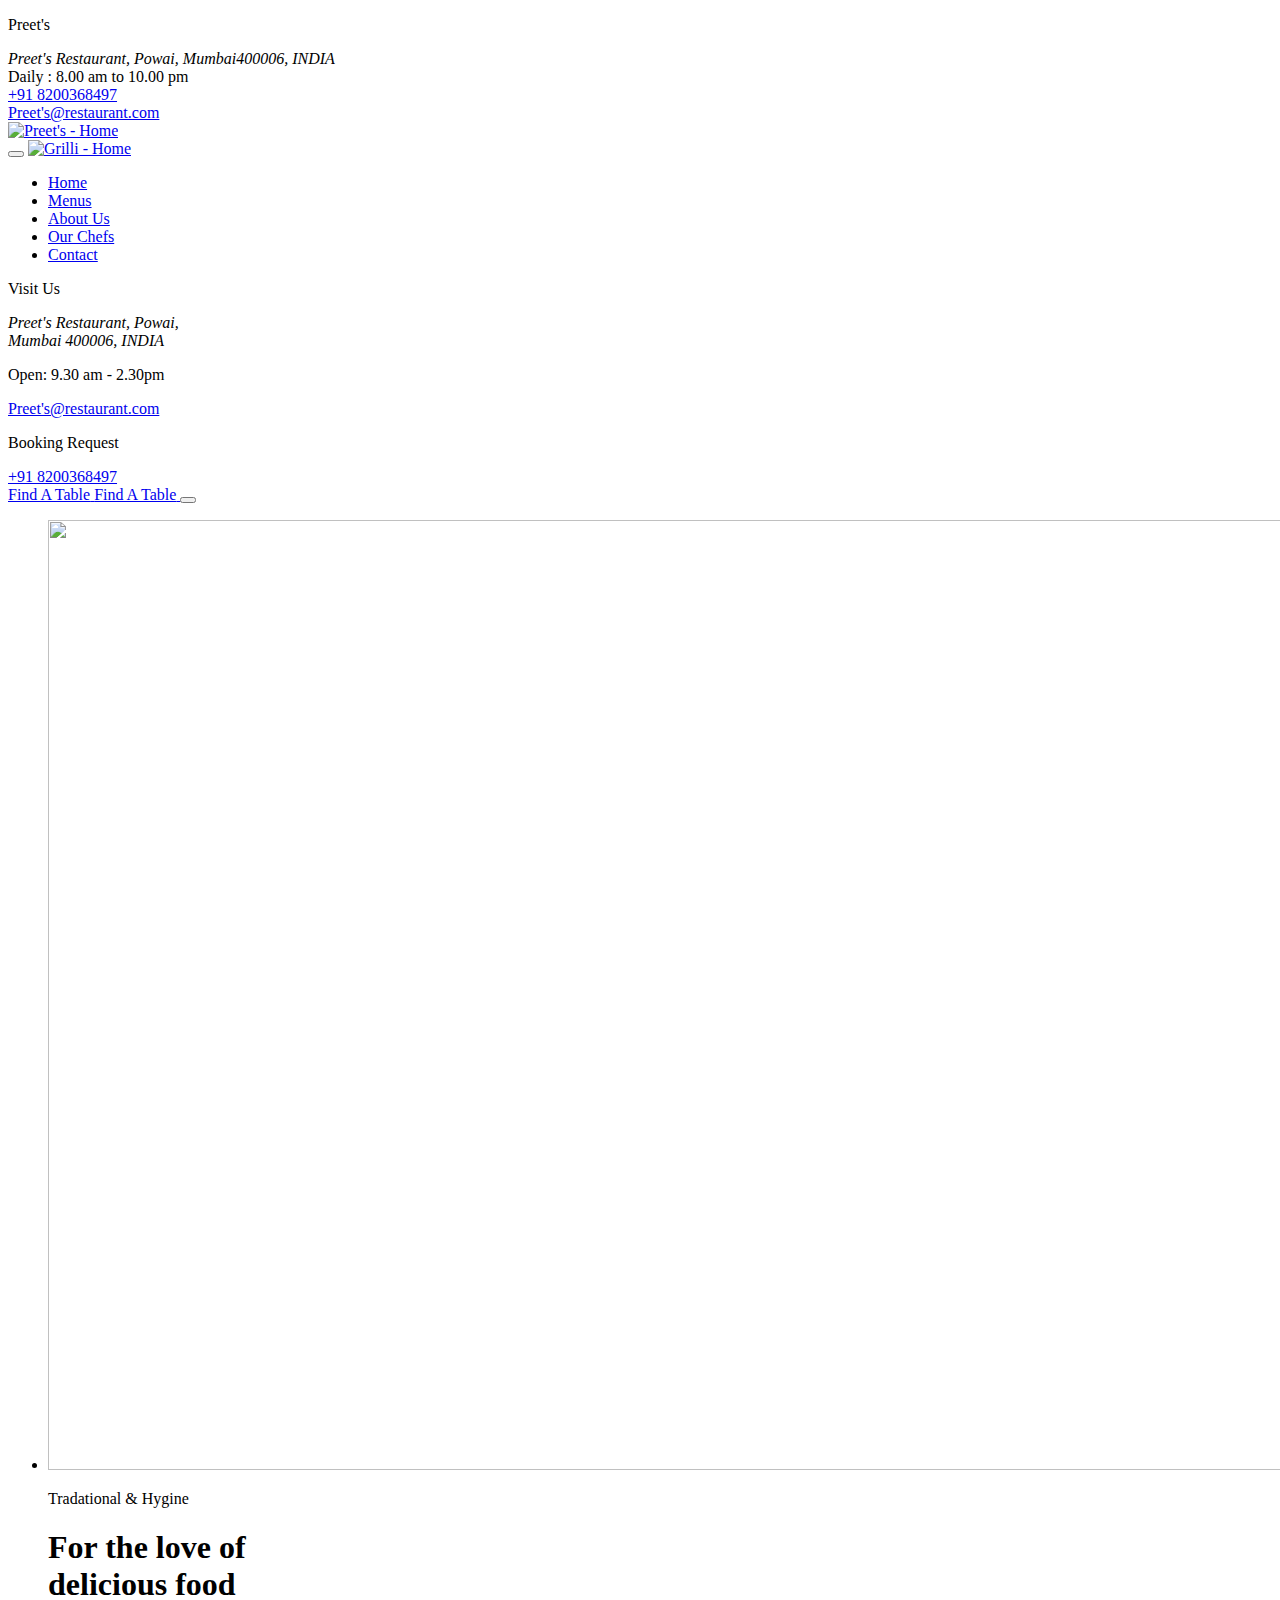
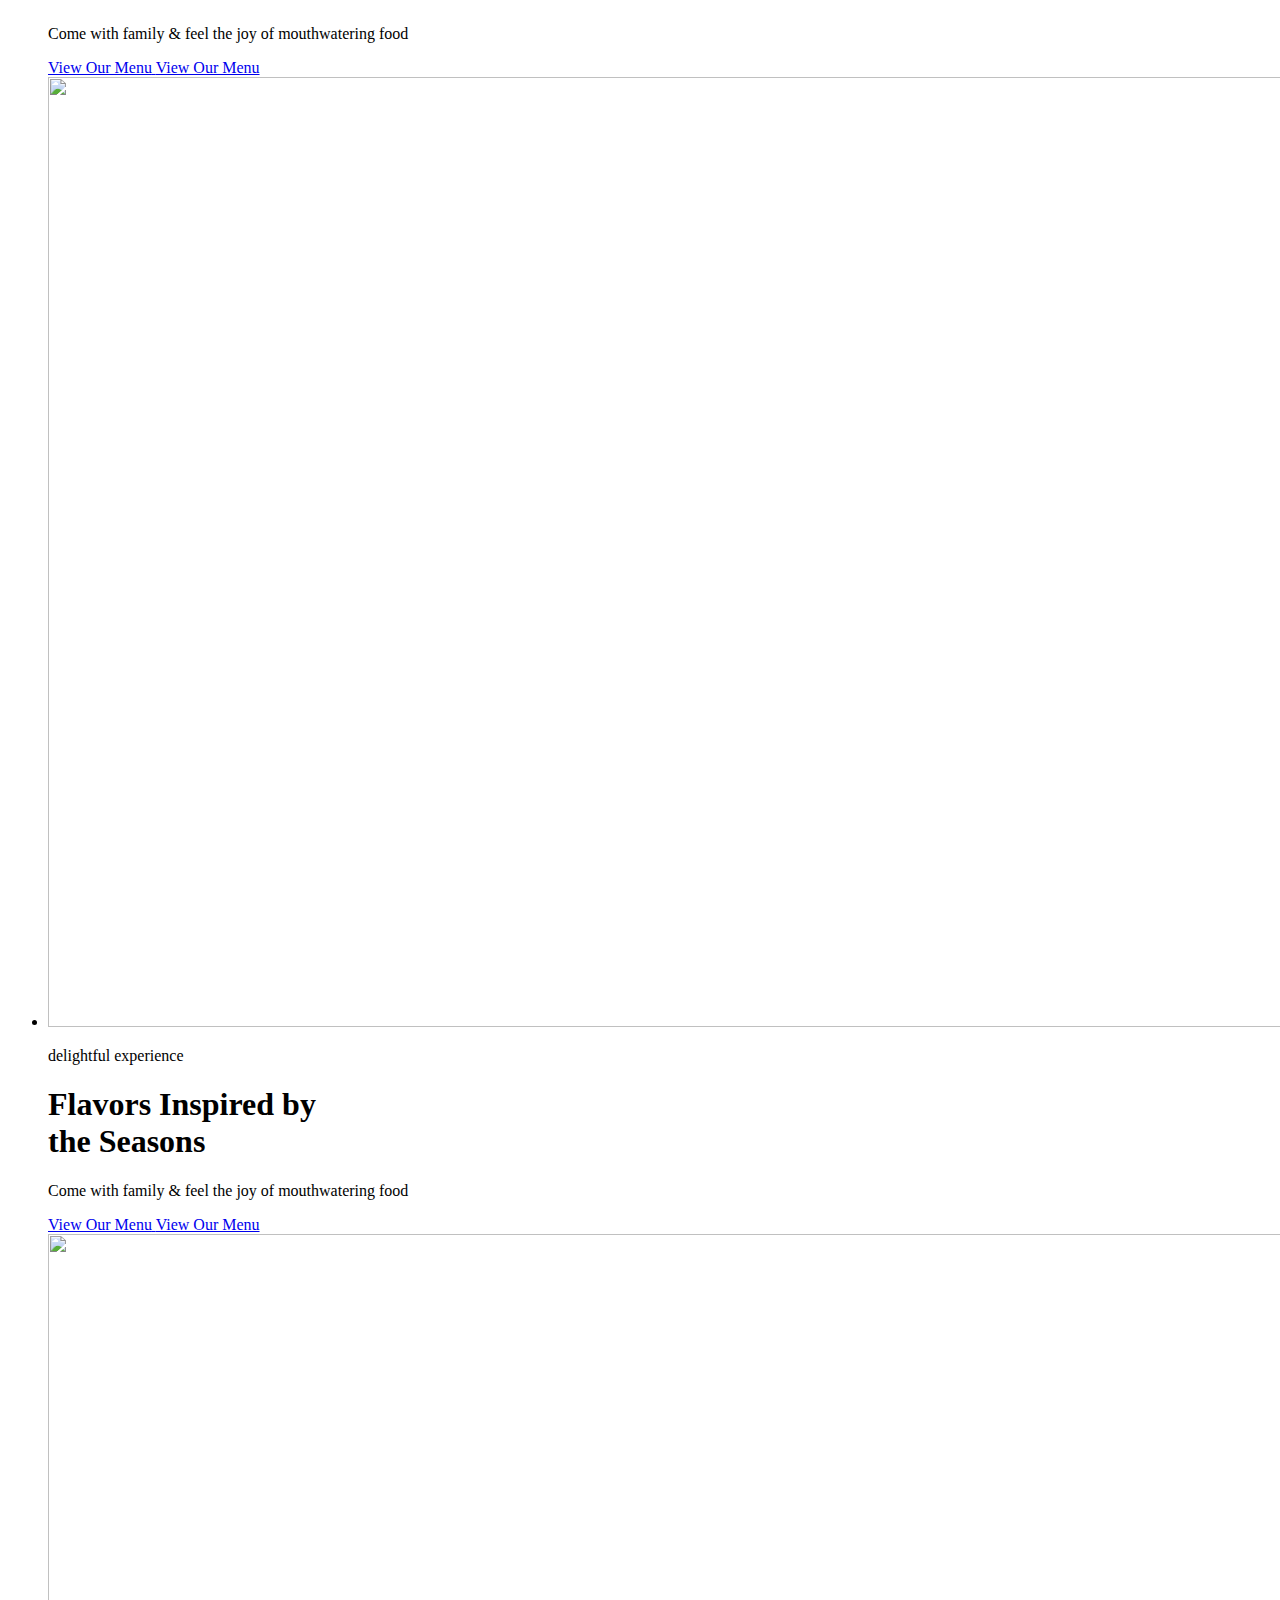
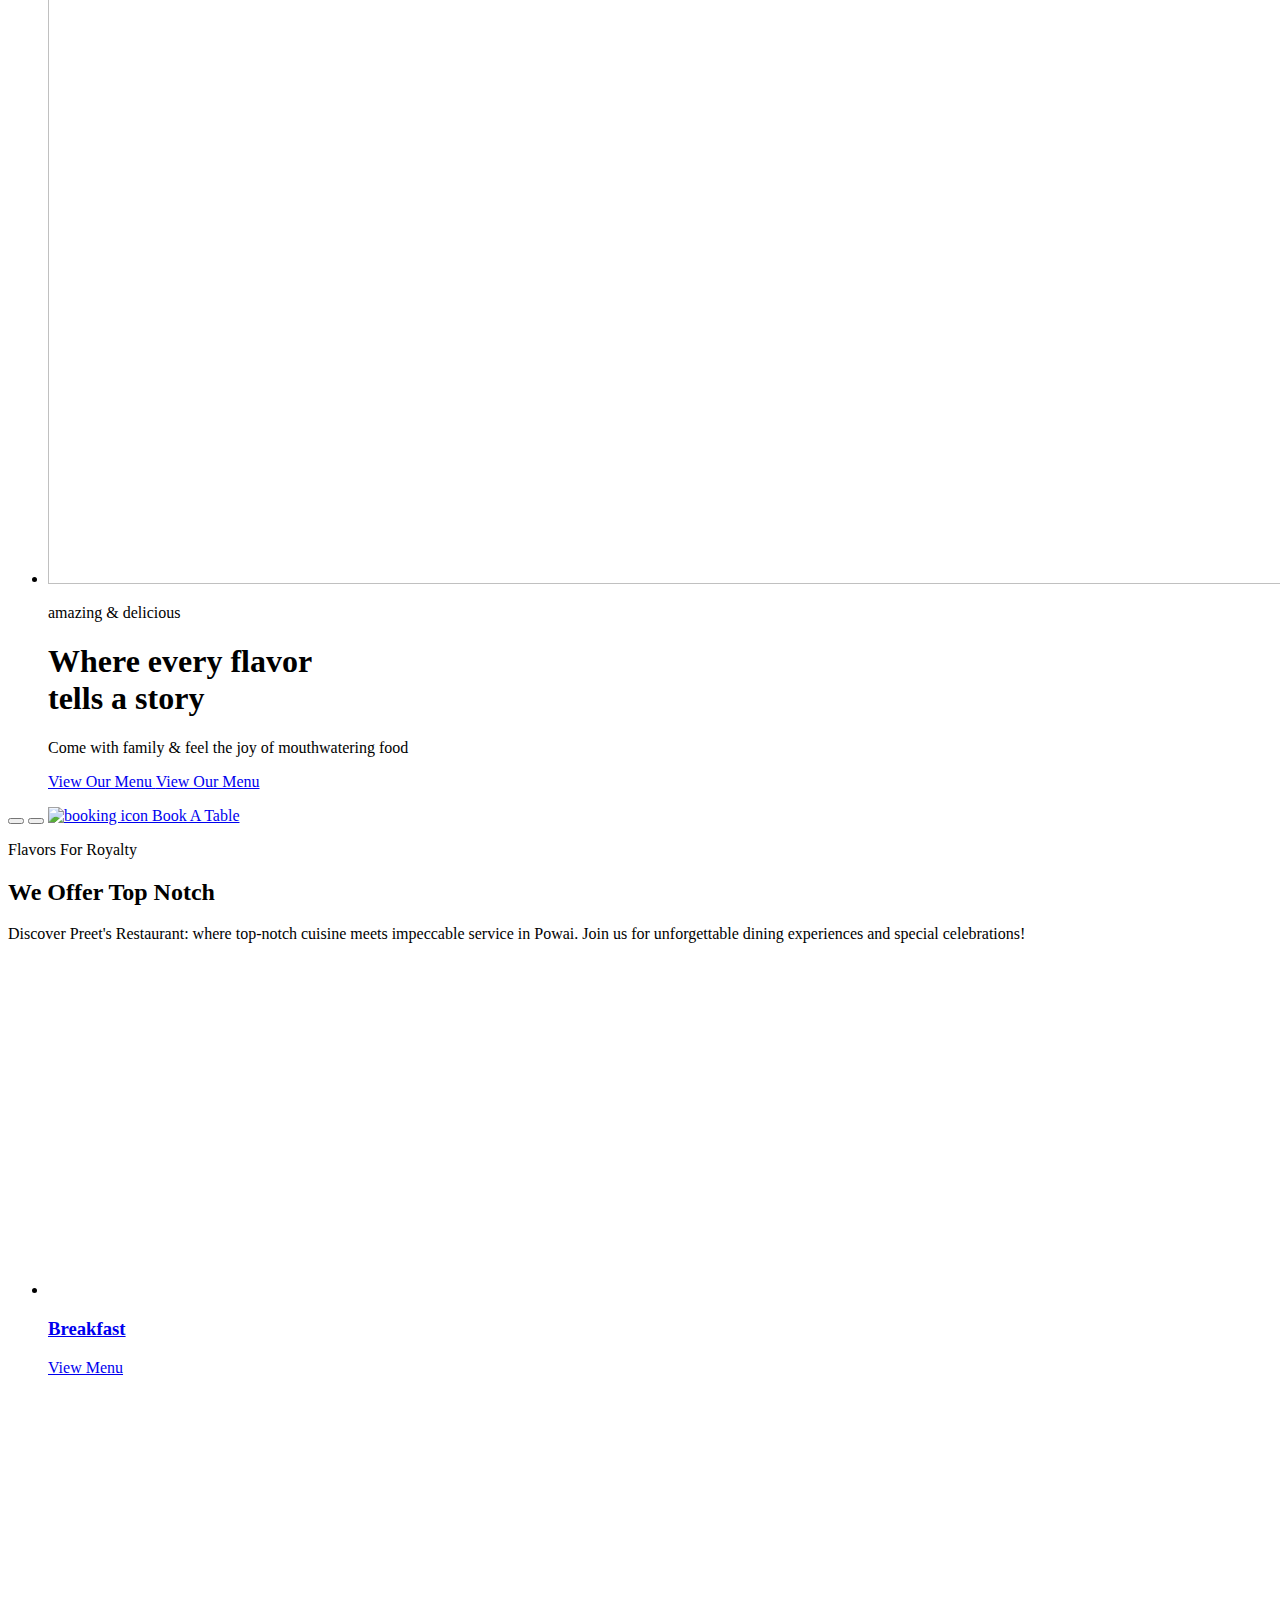
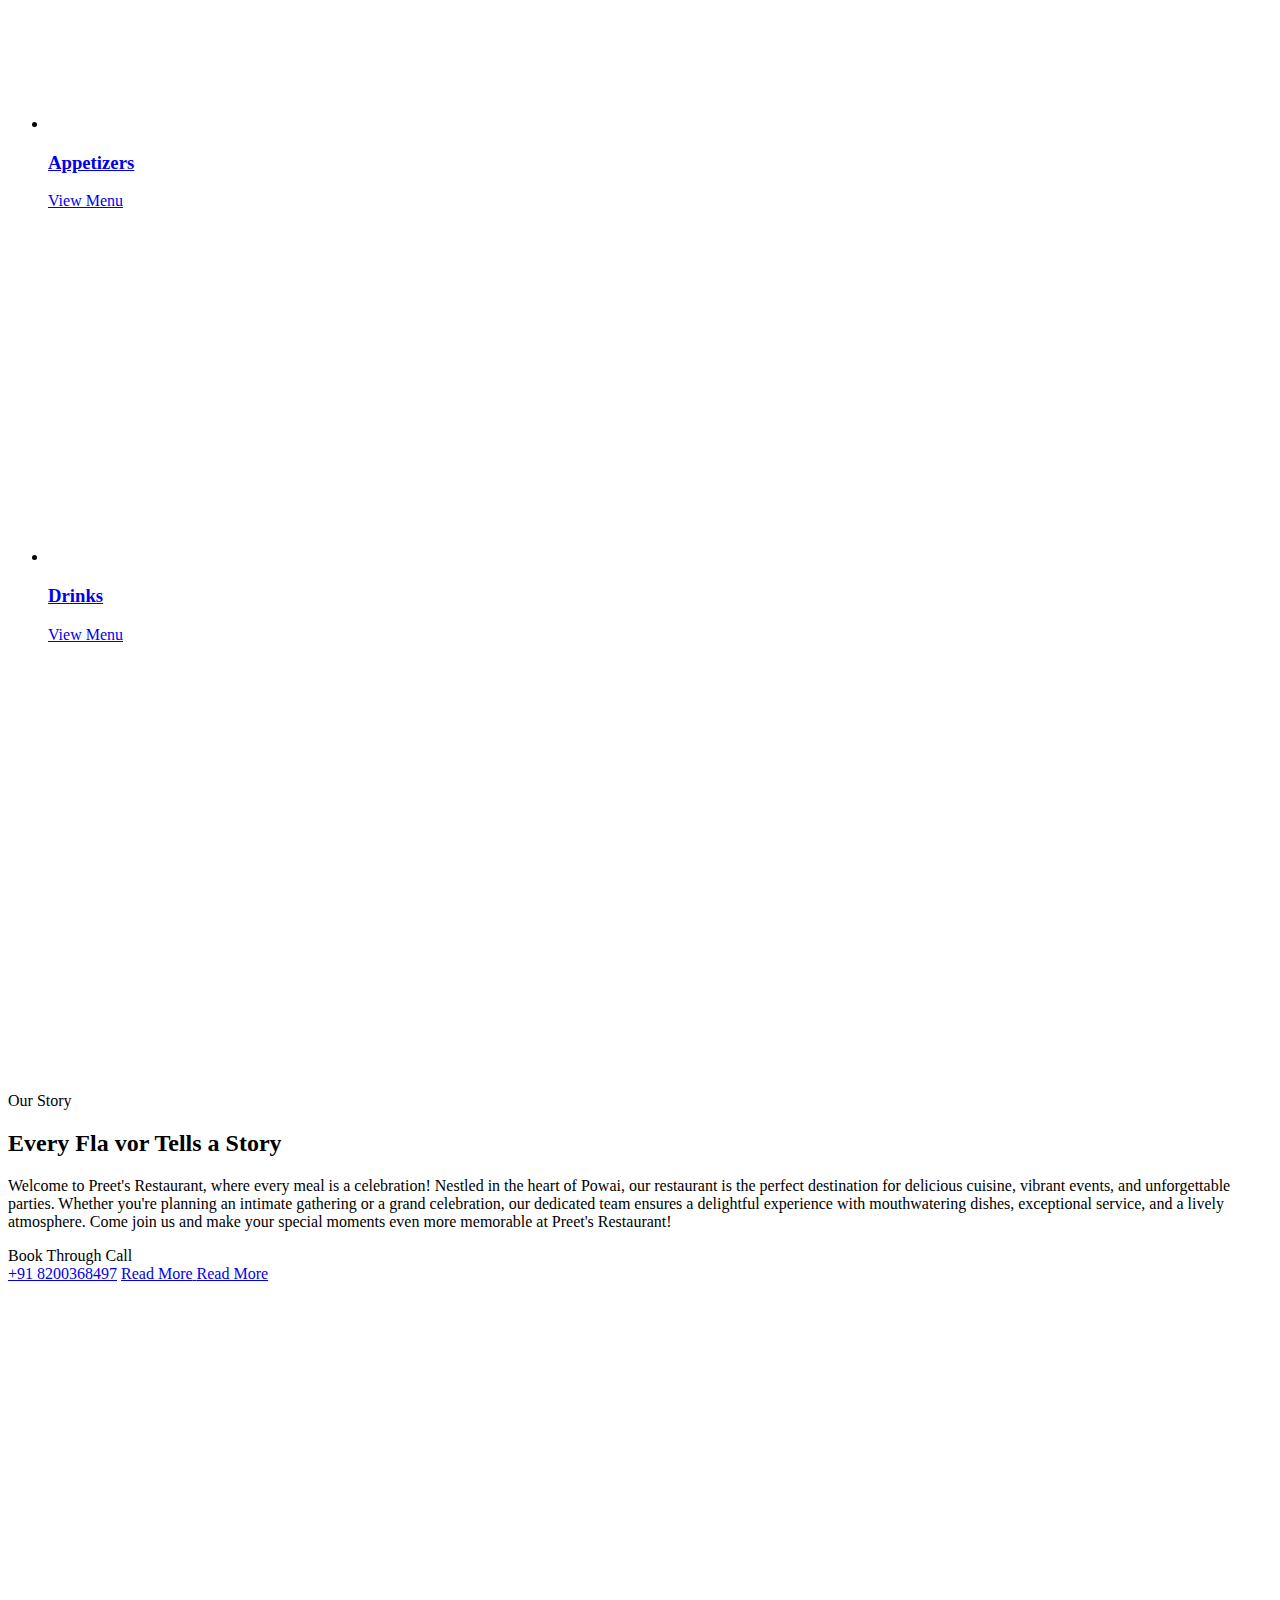
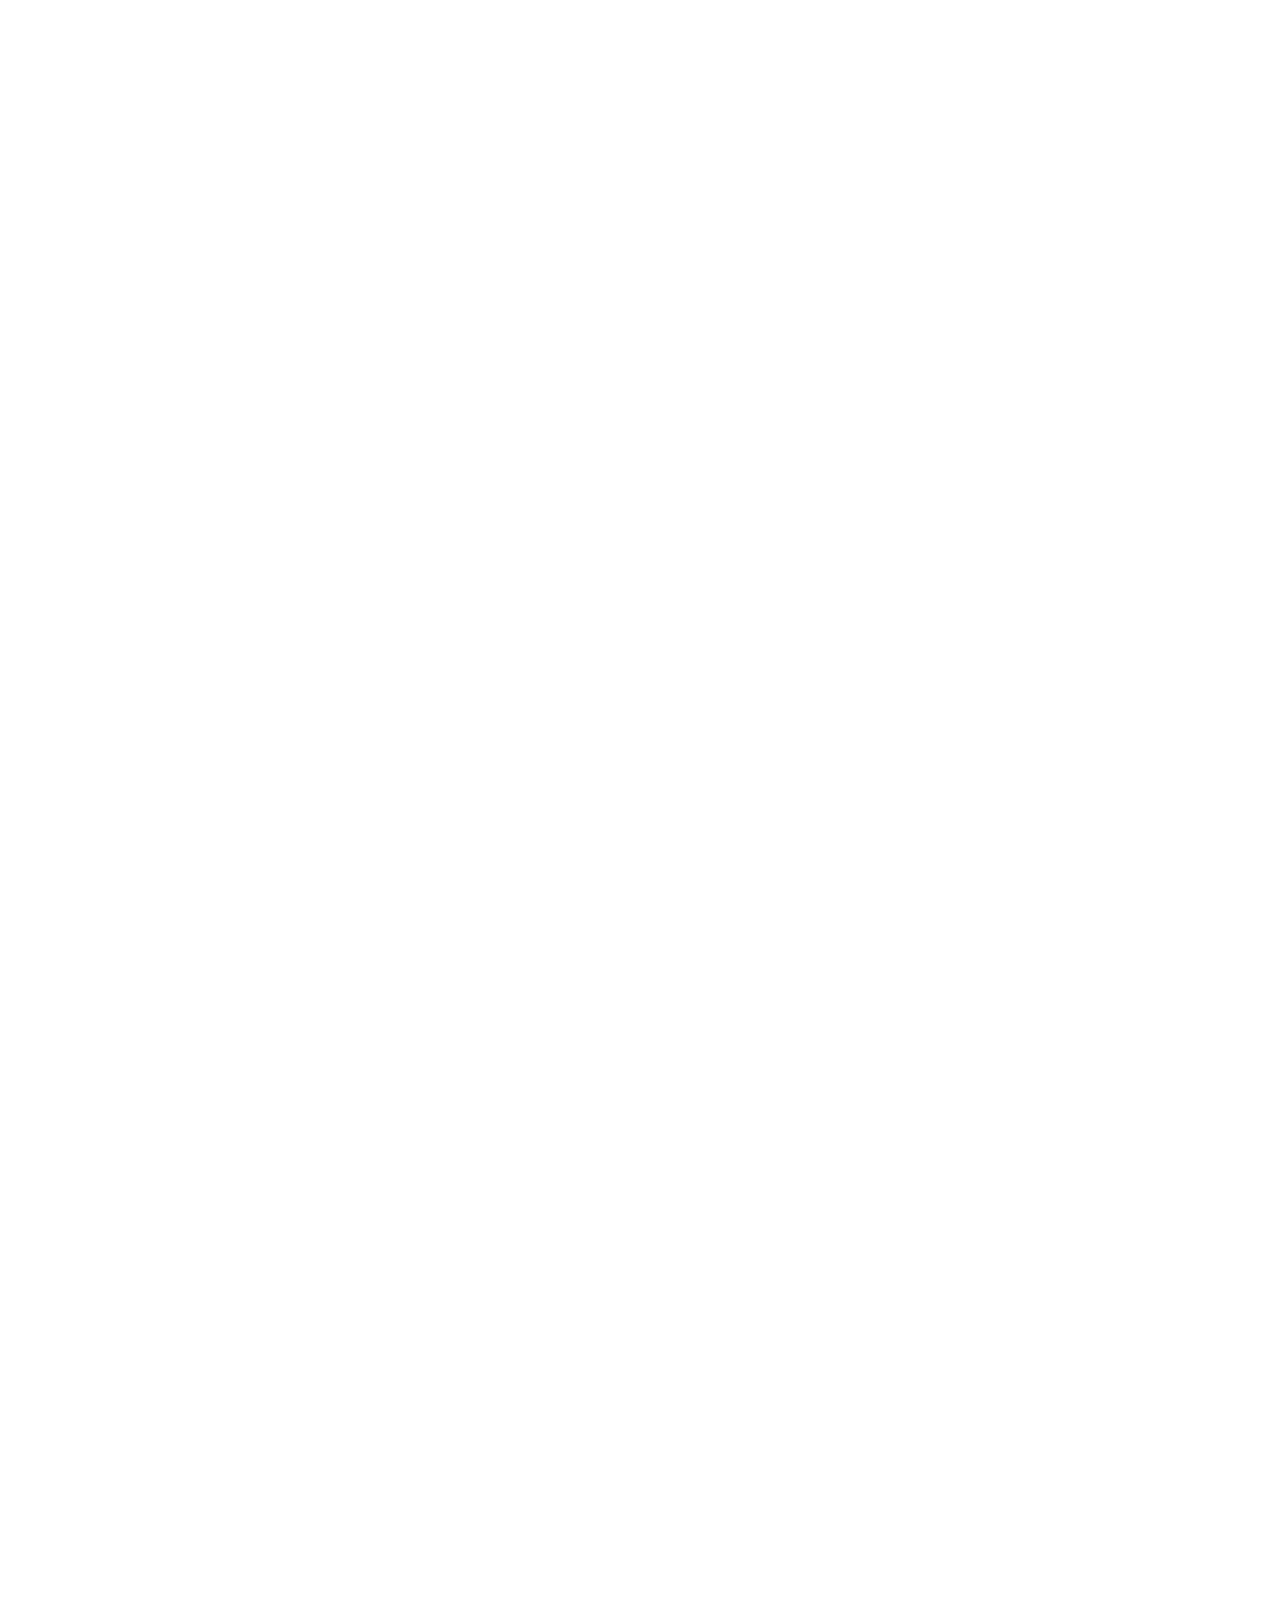
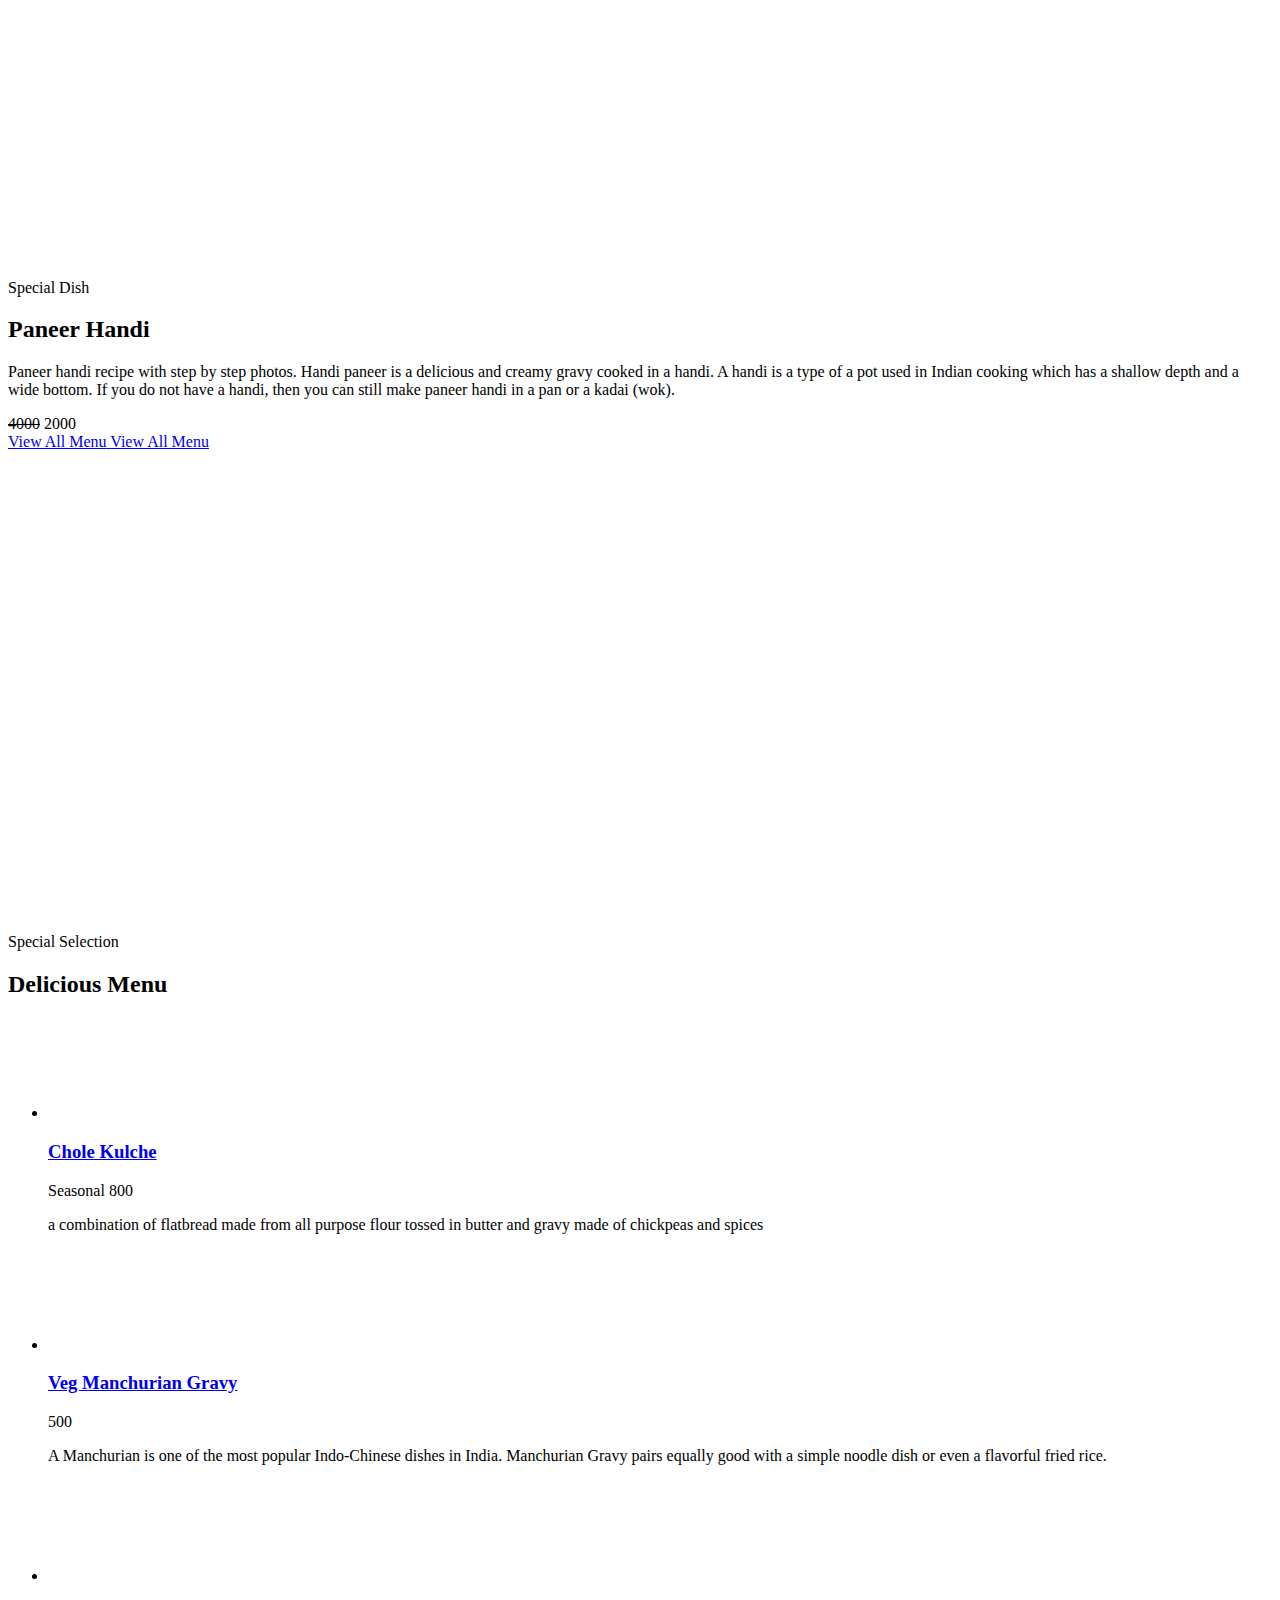
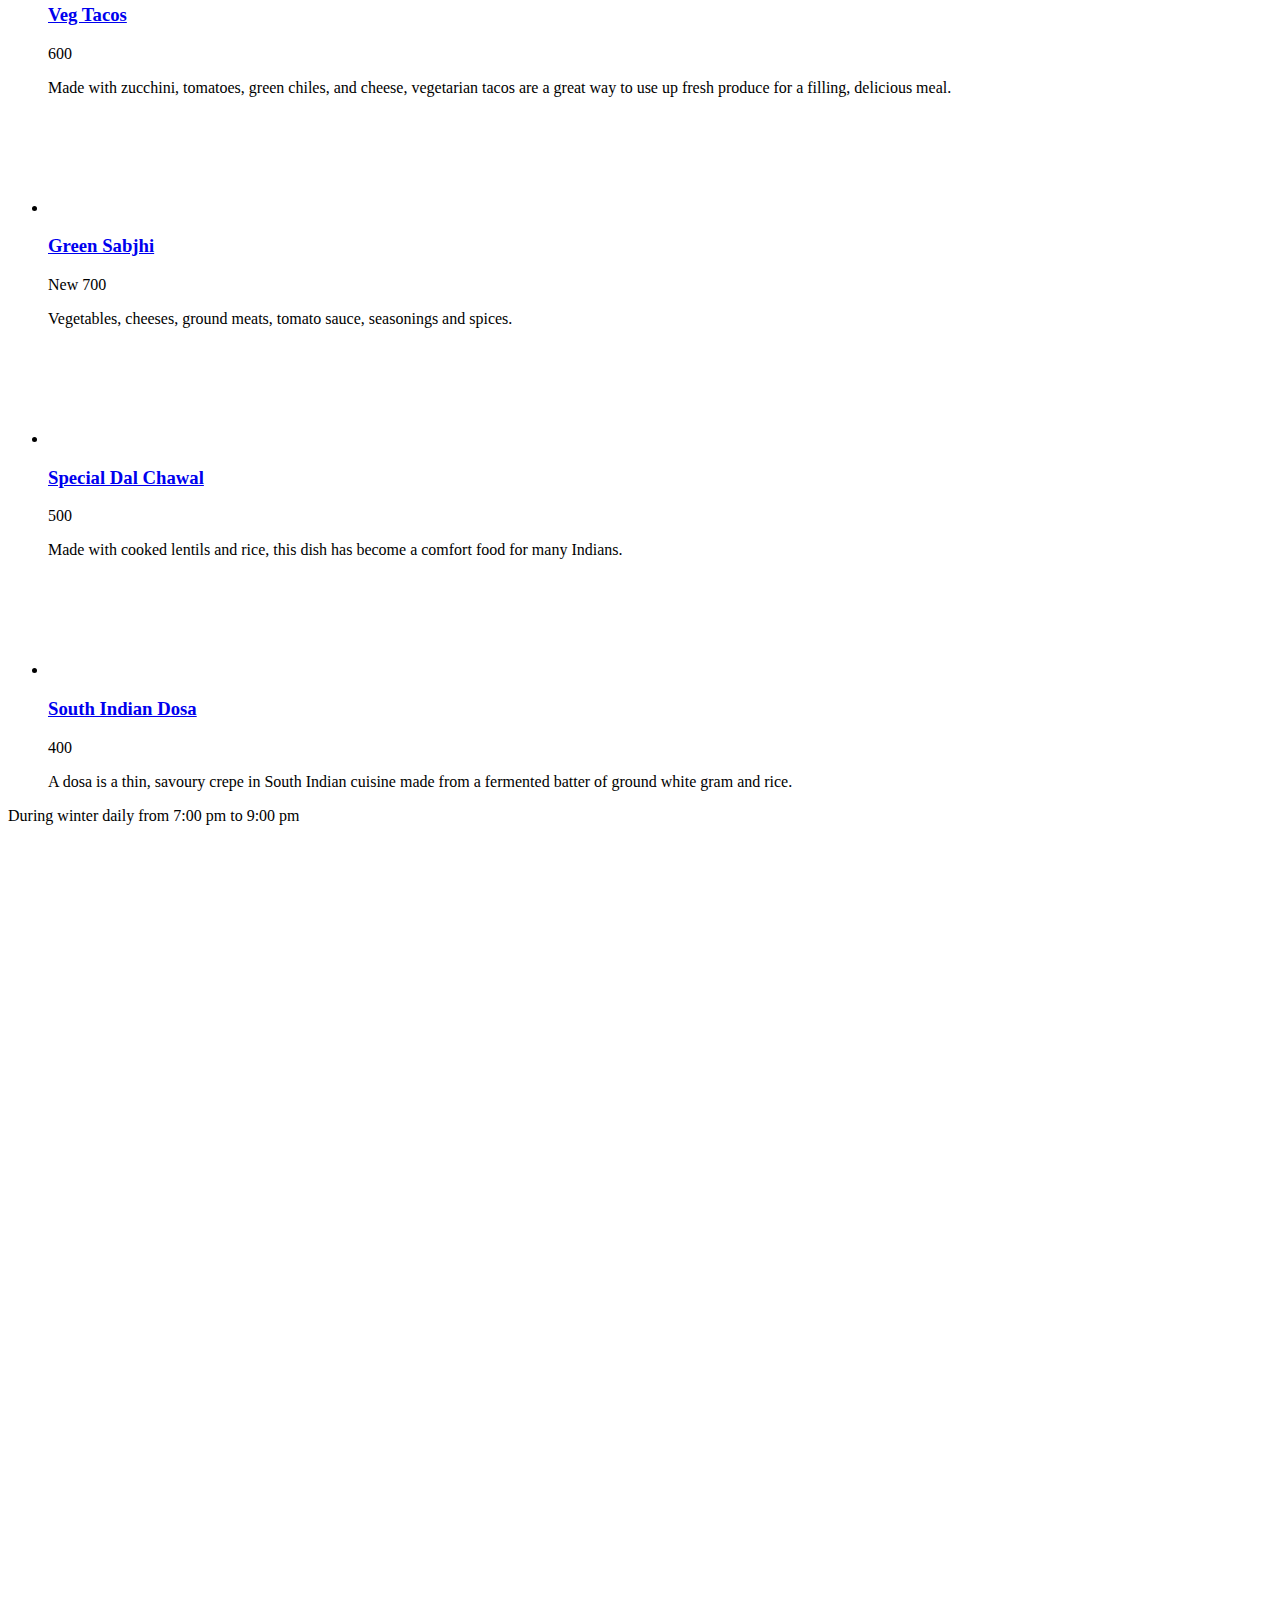
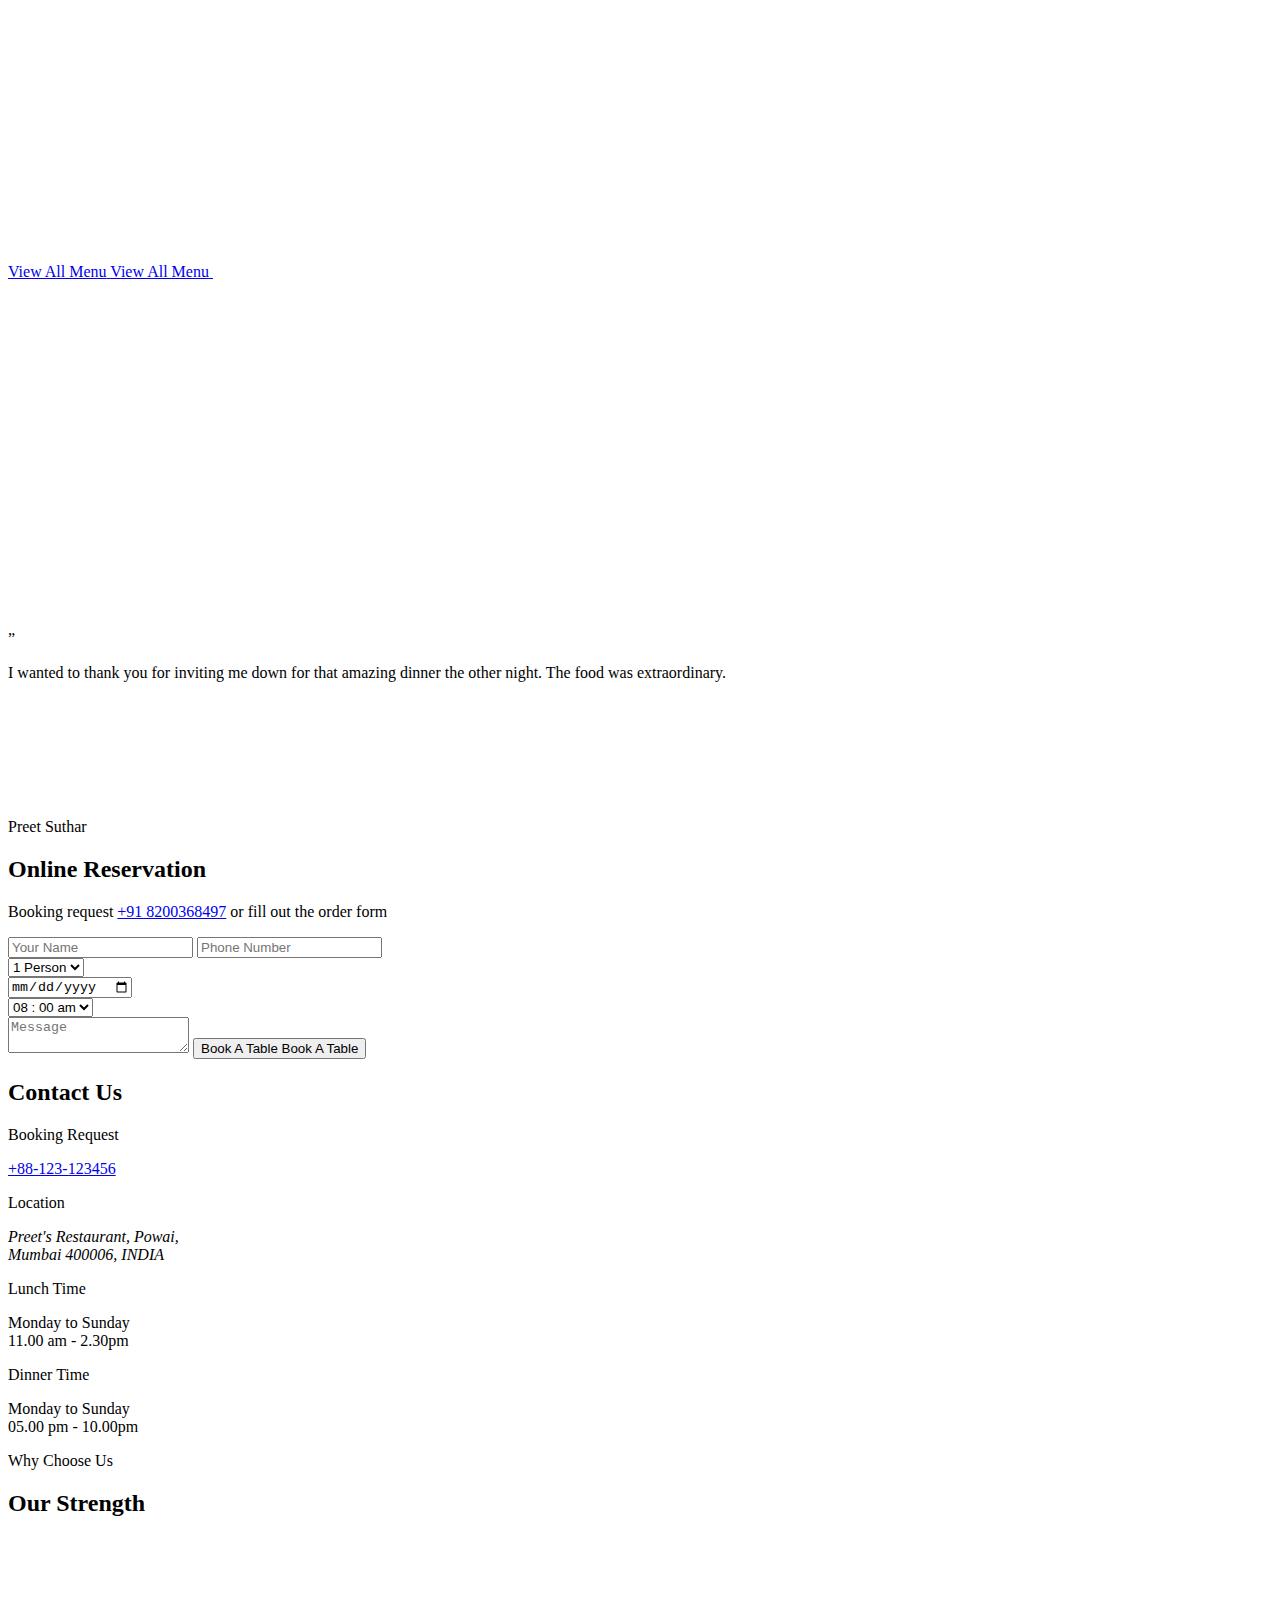
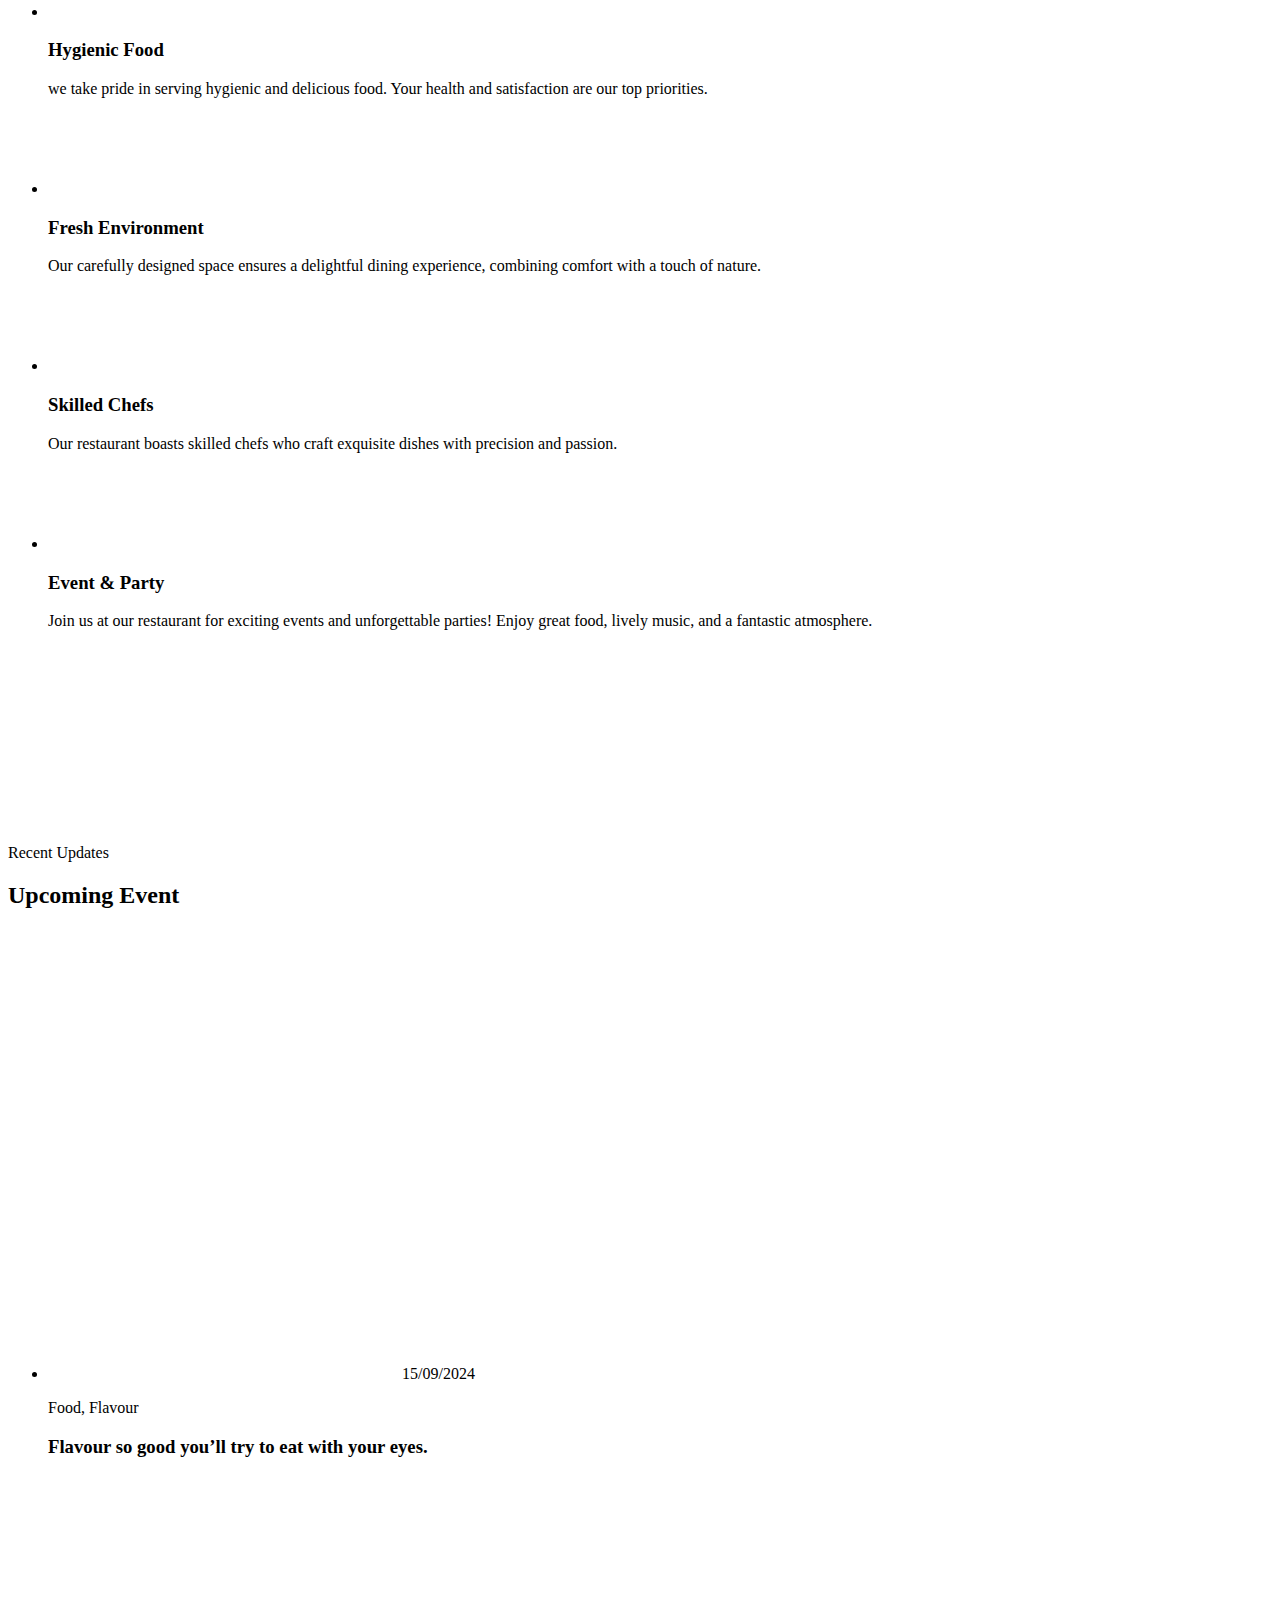
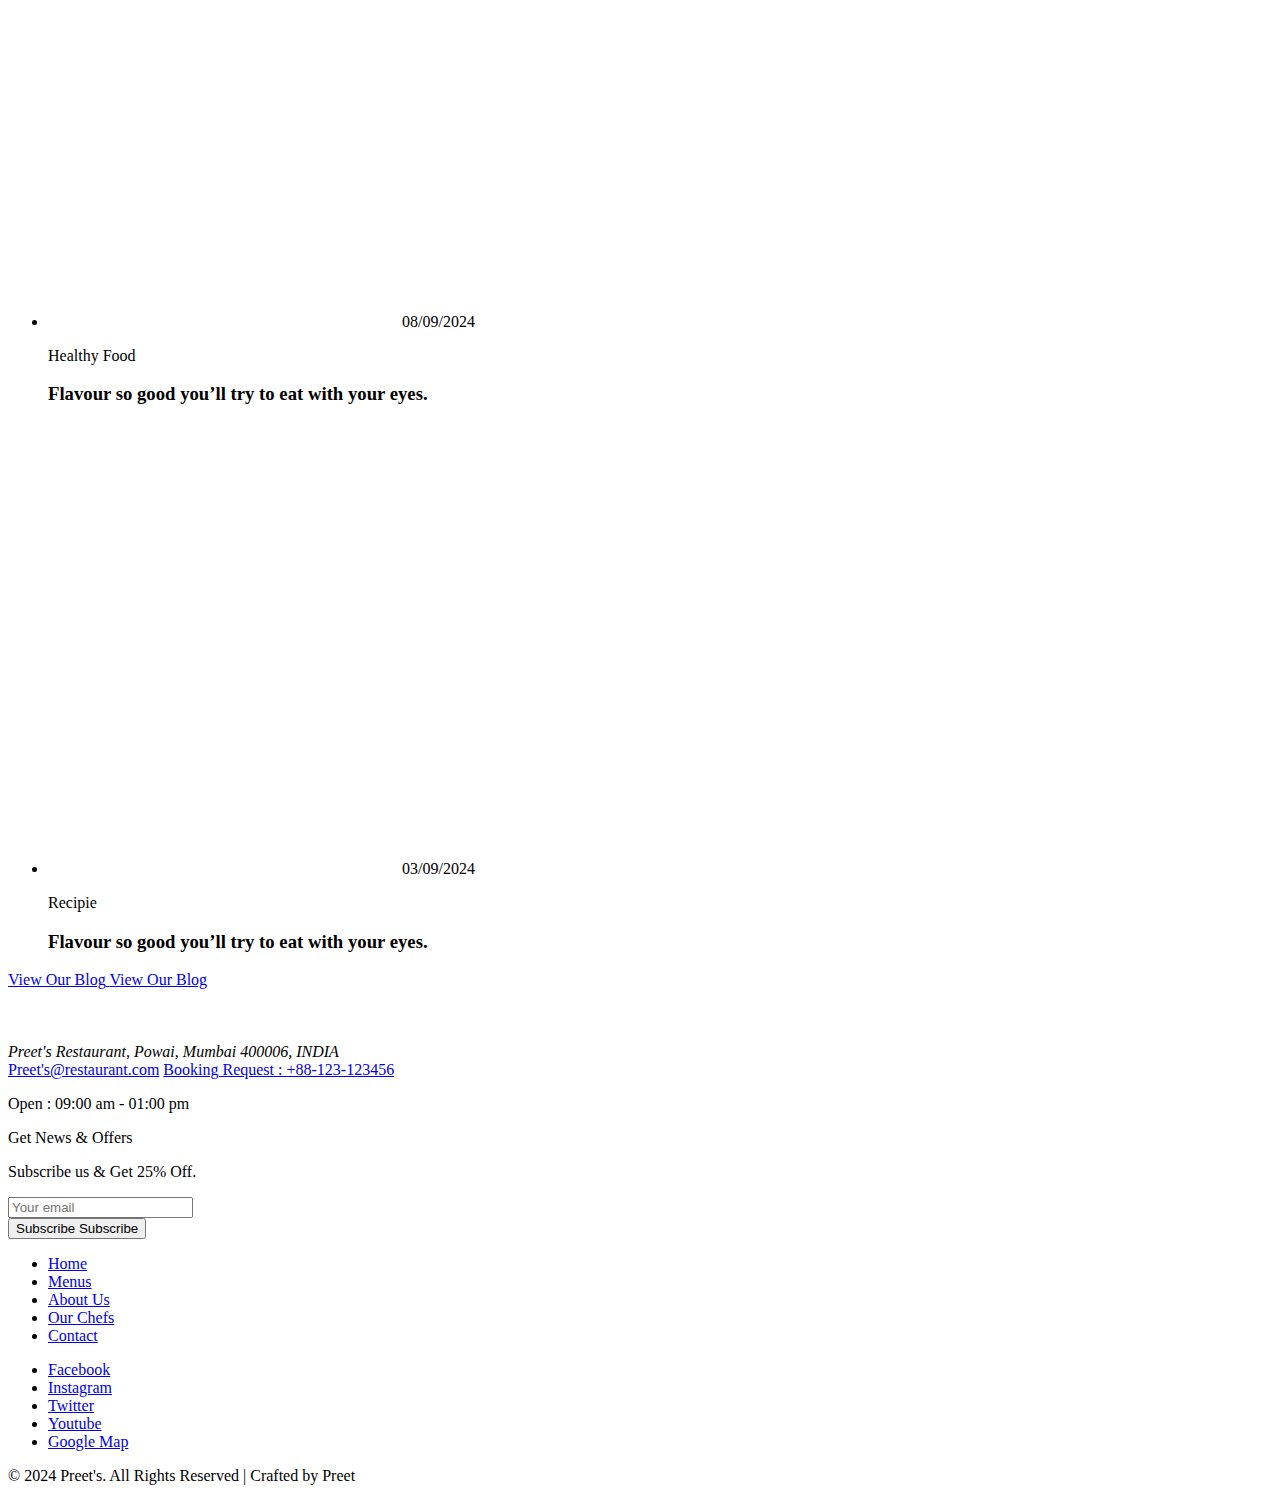
==== index.html @ 33c28efa "Add files via upload" ====
<!DOCTYPE html>
<html lang="en">

<head>
  <meta charset="UTF-8">
  <meta http-equiv="X-UA-Compatible" content="IE=edge">
  <meta name="viewport" content="width=device-width, initial-scale=1.0">

  <!-- 
    - primary meta tags
  -->
  <title>Preet's Kitchen</title>
  <meta name="title" content="Preet's Kitchen">
  <meta name="description" content="This is a Restaurant html template made by codewithsadee">

  <!-- 
    - favicon
  -->
  <link rel="shortcut icon" href="./favicon.svg" type="image/svg+xml">

  <!-- 
    - google font link
  -->
  <link rel="preconnect" href="https://fonts.googleapis.com">
  <link rel="preconnect" href="https://fonts.gstatic.com" crossorigin>
  <link href="https://fonts.googleapis.com/css2?family=DM+Sans:wght@400;700&family=Forum&display=swap" rel="stylesheet">

  <!-- 
    - custom css link
  -->
  <link rel="stylesheet" href="./assets/css/style.css">

  <!-- 
    - preload images
  -->
  <link rel="preload" as="image" href="./assets/images/hero-slider-1.jpg">
  <link rel="preload" as="image" href="./assets/images/hero-slider-2.jpg">
  <link rel="preload" as="image" href="./assets/images/hero-slider-3.jpg">

</head>

<body id="top">

  <!-- 
    - #PRELOADER
  -->

  <div class="preload" data-preaload>
    <div class="circle"></div>
    <p class="text">Preet's</p>
  </div>





  <!-- 
    - #TOP BAR
  -->

  <div class="topbar">
    <div class="container">

      <address class="topbar-item">
        <div class="icon">
          <ion-icon name="location-outline" aria-hidden="true"></ion-icon>
        </div>

        <span class="span">
          Preet's Restaurant, Powai, Mumbai400006, INDIA
        </span>
      </address>

      <div class="separator"></div>

      <div class="topbar-item item-2">
        <div class="icon">
          <ion-icon name="time-outline" aria-hidden="true"></ion-icon>
        </div>

        <span class="span">Daily : 8.00 am to 10.00 pm</span>
      </div>

      <a href="tel:+918200368497" class="topbar-item link">
        <div class="icon">
          <ion-icon name="call-outline" aria-hidden="true"></ion-icon>
        </div>

        <span class="span">+91 8200368497</span>
      </a>

      <div class="separator"></div>

      <a href="mailto:Preet's@restaurant.com" class="topbar-item link">
        <div class="icon">
          <ion-icon name="mail-outline" aria-hidden="true"></ion-icon>
        </div>

        <span class="span">Preet's@restaurant.com</span>
      </a>

    </div>
  </div>





  <!-- 
    - #HEADER
  -->

  <header class="header" data-header>
    <div class="container">

      <a href="#" class="logo">
        <img src="./assets/images/logo1.jpg" width="160" height="50" alt="Preet's - Home">
      </a>

      <nav class="navbar" data-navbar>

        <button class="close-btn" aria-label="close menu" data-nav-toggler>
          <ion-icon name="close-outline" aria-hidden="true"></ion-icon>
        </button>

        <a href="#" class="logo">
          <img src="./assets/images/logo1.jpg" width="160" height="50" alt="Grilli - Home">
        </a>

        <ul class="navbar-list">

          <li class="navbar-item">
            <a href="#home" class="navbar-link hover-underline active">
              <div class="separator"></div>

              <span class="span">Home</span>
            </a>
          </li>

          <li class="navbar-item">
            <a href="#menu" class="navbar-link hover-underline">
              <div class="separator"></div>

              <span class="span">Menus</span>
            </a>
          </li>

          <li class="navbar-item">
            <a href="#about" class="navbar-link hover-underline">
              <div class="separator"></div>

              <span class="span">About Us</span>
            </a>
          </li>

          <li class="navbar-item">
            <a href="#" class="navbar-link hover-underline">
              <div class="separator"></div>

              <span class="span">Our Chefs</span>
            </a>
          </li>

          <li class="navbar-item">
            <a href="#" class="navbar-link hover-underline">
              <div class="separator"></div>

              <span class="span">Contact</span>
            </a>
          </li>

        </ul>

        <div class="text-center">
          <p class="headline-1 navbar-title">Visit Us</p>

          <address class="body-4">
            Preet's Restaurant, Powai, <br>
            Mumbai 400006, INDIA
          </address>

          <p class="body-4 navbar-text">Open: 9.30 am - 2.30pm</p>

          <a href="Preet's@restaurant.com" class="body-4 sidebar-link">Preet's@restaurant.com</a>

          <div class="separator"></div>

          <p class="contact-label">Booking Request</p>

          <a href="tel:+91 8200368497" class="body-1 contact-number hover-underline">
            +91 8200368497
          </a>
        </div>

      </nav>

      <a href="C:\Users\preet\Downloads\grilli-master\grilli-master\assets\table.html" class="btn btn-secondary">
        <span class="text text-1">Find A Table</span>

        <span class="text text-2" aria-hidden="true">Find A Table</span>
      </a>

      <button class="nav-open-btn" aria-label="open menu" data-nav-toggler>
        <span class="line line-1"></span>
        <span class="line line-2"></span>
        <span class="line line-3"></span>
      </button>

      <div class="overlay" data-nav-toggler data-overlay></div>

    </div>
  </header>





  <main>
    <article>

      <!-- 
        - #HERO
      -->

      <section class="hero text-center" aria-label="home" id="home">

        <ul class="hero-slider" data-hero-slider>

          <li class="slider-item active" data-hero-slider-item>

            <div class="slider-bg">
              <img src="./assets/images/hero-slider-1.jpg" width="1880" height="950" alt="" class="img-cover">
            </div>

            <p class="label-2 section-subtitle slider-reveal">Tradational & Hygine</p>

            <h1 class="display-1 hero-title slider-reveal">
              For the love of <br>
              delicious food
            </h1>

            <p class="body-2 hero-text slider-reveal">
              Come with family & feel the joy of mouthwatering food
            </p>

            <a href="#" class="btn btn-primary slider-reveal">
              <span class="text text-1">View Our Menu</span>

              <span class="text text-2" aria-hidden="true">View Our Menu</span>
            </a>

          </li>

          <li class="slider-item" data-hero-slider-item>

            <div class="slider-bg">
              <img src="./assets/images/hero-slider-2.jpg" width="1880" height="950" alt="" class="img-cover">
            </div>

            <p class="label-2 section-subtitle slider-reveal">delightful experience</p>

            <h1 class="display-1 hero-title slider-reveal">
              Flavors Inspired by <br>
              the Seasons
            </h1>

            <p class="body-2 hero-text slider-reveal">
              Come with family & feel the joy of mouthwatering food
            </p>

            <a href="#" class="btn btn-primary slider-reveal">
              <span class="text text-1">View Our Menu</span>

              <span class="text text-2" aria-hidden="true">View Our Menu</span>
            </a>

          </li>

          <li class="slider-item" data-hero-slider-item>

            <div class="slider-bg">
              <img src="./assets/images/hero-slider-3.jpg" width="1880" height="950" alt="" class="img-cover">
            </div>

            <p class="label-2 section-subtitle slider-reveal">amazing & delicious</p>

            <h1 class="display-1 hero-title slider-reveal">
              Where every flavor <br>
              tells a story
            </h1>

            <p class="body-2 hero-text slider-reveal">
              Come with family & feel the joy of mouthwatering food
            </p>

            <a href="#" class="btn btn-primary slider-reveal">
              <span class="text text-1">View Our Menu</span>

              <span class="text text-2" aria-hidden="true">View Our Menu</span>
            </a>

          </li>

        </ul>

        <button class="slider-btn prev" aria-label="slide to previous" data-prev-btn>
          <ion-icon name="chevron-back"></ion-icon>
        </button>

        <button class="slider-btn next" aria-label="slide to next" data-next-btn>
          <ion-icon name="chevron-forward"></ion-icon>
        </button>

        <a href="#" class="hero-btn has-after">
          <img src="./assets/images/hero-icon.png" width="48" height="48" alt="booking icon">

          <span class="label-2 text-center span">Book A Table</span>
        </a>

      </section>





      <!-- 
        - #SERVICE
      -->

      <section class="section service bg-black-10 text-center" aria-label="service">
        <div class="container">

          <p class="section-subtitle label-2">Flavors For Royalty</p>

          <h2 class="headline-1 section-title">We Offer Top Notch</h2>

          <p class="section-text">
            Discover Preet's Restaurant: where top-notch cuisine meets impeccable service in Powai. Join us for unforgettable dining experiences and special celebrations!
          </p>

          <ul class="grid-list">

            <li>
              <div class="service-card">

                <a href="#" class="has-before hover:shine">
                  <figure class="card-banner img-holder" style="--width: 285; --height: 336;">
                    <img src="./assets/images/service-1.jpg" width="285" height="336" loading="lazy" alt="Breakfast"
                      class="img-cover">
                  </figure>
                </a>

                <div class="card-content">

                  <h3 class="title-4 card-title">
                    <a href="#">Breakfast</a>
                  </h3>

                  <a href="#" class="btn-text hover-underline label-2">View Menu</a>

                </div>

              </div>
            </li>

            <li>
              <div class="service-card">

                <a href="#" class="has-before hover:shine">
                  <figure class="card-banner img-holder" style="--width: 285; --height: 336;">
                    <img src="./assets/images/service-2.jpg" width="285" height="336" loading="lazy" alt="Appetizers"
                      class="img-cover">
                  </figure>
                </a>

                <div class="card-content">

                  <h3 class="title-4 card-title">
                    <a href="#">Appetizers</a>
                  </h3>

                  <a href="#" class="btn-text hover-underline label-2">View Menu</a>

                </div>

              </div>
            </li>

            <li>
              <div class="service-card">

                <a href="#" class="has-before hover:shine">
                  <figure class="card-banner img-holder" style="--width: 285; --height: 336;">
                    <img src="./assets/images/service-3.jpg" width="285" height="336" loading="lazy" alt="Drinks"
                      class="img-cover">
                  </figure>
                </a>

                <div class="card-content">

                  <h3 class="title-4 card-title">
                    <a href="#">Drinks</a>
                  </h3>

                  <a href="#" class="btn-text hover-underline label-2">View Menu</a>

                </div>

              </div>
            </li>

          </ul>

          <img src="./assets/images/shape-1.png" width="246" height="412" loading="lazy" alt="shape"
            class="shape shape-1 move-anim">
          <img src="./assets/images/shape-2.png" width="343" height="345" loading="lazy" alt="shape"
            class="shape shape-2 move-anim">

        </div>
      </section>





      <!-- 
        - #ABOUT
      -->

      <section class="section about text-center" aria-labelledby="about-label" id="about">
        <div class="container">

          <div class="about-content">

            <p class="label-2 section-subtitle" id="about-label">Our Story</p>

            <h2 class="headline-1 section-title">Every Fla vor Tells a Story</h2>

            <p class="section-text">
              Welcome to Preet's Restaurant, where every meal is a celebration! Nestled in the heart of Powai, our restaurant is the perfect destination for delicious cuisine, vibrant events, and unforgettable parties. Whether you're planning an intimate gathering or a grand celebration, our dedicated team ensures a delightful experience with mouthwatering dishes, exceptional service, and a lively atmosphere. Come join us and make your special moments even more memorable at Preet's Restaurant!
            </p>

            <div class="contact-label">Book Through Call</div>

            <a href="tel:+804001234567" class="body-1 contact-number hover-underline">+91 8200368497</a>

            <a href="#" class="btn btn-primary">
              <span class="text text-1">Read More</span>

              <span class="text text-2" aria-hidden="true">Read More</span>
            </a>

          </div>

          <figure class="about-banner">

            <img src="./assets/images/about-banner.jpg" width="570" height="570" loading="lazy" alt="about banner"
              class="w-100" data-parallax-item data-parallax-speed="1">

            <div class="abs-img abs-img-1 has-before" data-parallax-item data-parallax-speed="1.75">
              <img src="./assets/images/about-abs-image.jpg" width="285" height="285" loading="lazy" alt=""
                class="w-100">
            </div>

            <div class="abs-img abs-img-2 has-before">
              <img src="./assets/images/badge-2.png" width="133" height="134" loading="lazy" alt="">
            </div>

          </figure>

          <img src="./assets/images/shape-3.png" width="197" height="194" loading="lazy" alt="" class="shape">

        </div>
      </section>





      <!-- 
        - #SPECIAL DISH
      -->

      <section class="special-dish text-center" aria-labelledby="dish-label">

        <div class="special-dish-banner">
          <img src="./assets/images/special-dish-banner.jpg" width="940" height="900" loading="lazy" alt="special dish"
            class="img-cover">
        </div>

        <div class="special-dish-content bg-black-10">
          <div class="container">

            <img src="./assets/images/badge-1.png" width="28" height="41" loading="lazy" alt="badge" class="abs-img">

            <p class="section-subtitle label-2">Special Dish</p>

            <h2 class="headline-1 section-title">Paneer Handi</h2>

            <p class="section-text">
              Paneer handi recipe with step by step photos. Handi paneer is a delicious and creamy gravy cooked in a handi. A handi is a type of a pot used in Indian cooking which has a shallow depth and a wide bottom. If you do not have a handi, then you can still make paneer handi in a pan or a kadai (wok).
            </p>

            <div class="wrapper">
              <del class="del body-3">4000</del>

              <span class="span body-1">2000</span>
            </div>

            <a href="#" class="btn btn-primary">
              <span class="text text-1">View All Menu</span>

              <span class="text text-2" aria-hidden="true">View All Menu</span>
            </a>

          </div>
        </div>

        <img src="./assets/images/shape-4.png" width="179" height="359" loading="lazy" alt="" class="shape shape-1">

        <img src="./assets/images/shape-9.png" width="351" height="462" loading="lazy" alt="" class="shape shape-2">

      </section>





      <!-- 
        - #MENU
      -->

      <section class="section menu" aria-label="menu-label" id="menu">
        <div class="container">

          <p class="section-subtitle text-center label-2">Special Selection</p>

          <h2 class="headline-1 section-title text-center">Delicious Menu</h2>

          <ul class="grid-list">

            <li>
              <div class="menu-card hover:card">

                <figure class="card-banner img-holder" style="--width: 100; --height: 100;">
                  <img src="./assets/images/menu-1.jpg" width="100" height="100" loading="lazy" alt="Greek Salad"
                    class="img-cover">
                </figure>

                <div>

                  <div class="title-wrapper">
                    <h3 class="title-3">
                      <a href="#" class="card-title">Chole Kulche</a>
                    </h3>

                    <span class="badge label-1">Seasonal</span>

                    <span class="span title-2">800</span>
                  </div>

                  <p class="card-text label-1">
                    a combination of flatbread made from all purpose flour tossed in butter and gravy made of chickpeas and spices
                  </p>

                </div>

              </div>
            </li>

            <li>
              <div class="menu-card hover:card">

                <figure class="card-banner img-holder" style="--width: 100; --height: 100;">
                  <img src="./assets/images/menu-2.jpg" width="100" height="100" loading="lazy" alt="Lasagne"
                    class="img-cover">
                </figure>

                <div>

                  <div class="title-wrapper">
                    <h3 class="title-3">
                      <a href="#" class="card-title">Veg Manchurian Gravy</a>
                    </h3>

                    <span class="span title-2">500</span>
                  </div>

                  <p class="card-text label-1">
                    A Manchurian is one of the most popular Indo-Chinese dishes in India. Manchurian Gravy pairs equally good with a simple noodle dish or even a flavorful fried rice. 
                  </p>

                </div>

              </div>
            </li>

            <li>
              <div class="menu-card hover:card">

                <figure class="card-banner img-holder" style="--width: 100; --height: 100;">
                  <img src="./assets/images/menu-3.jpg" width="100" height="100" loading="lazy" alt="Butternut Pumpkin"
                    class="img-cover">
                </figure>

                <div>

                  <div class="title-wrapper">
                    <h3 class="title-3">
                      <a href="#" class="card-title">Veg Tacos</a>
                    </h3>

                    <span class="span title-2">600</span>
                  </div>

                  <p class="card-text label-1">
                    Made with zucchini, tomatoes, green chiles, and cheese, vegetarian tacos are a great way to use up fresh produce for a filling, delicious meal.
                  </p>

                </div>

              </div>
            </li>

            <li>
              <div class="menu-card hover:card">

                <figure class="card-banner img-holder" style="--width: 100; --height: 100;">
                  <img src="./assets/images/menu-4.png" width="100" height="100" loading="lazy" alt="Tokusen Wagyu"
                    class="img-cover">
                </figure>

                <div>

                  <div class="title-wrapper">
                    <h3 class="title-3">
                      <a href="#" class="card-title">Green Sabjhi</a>
                    </h3>

                    <span class="badge label-1">New</span>

                    <span class="span title-2">700</span>
                  </div>

                  <p class="card-text label-1">
                    Vegetables, cheeses, ground meats, tomato sauce, seasonings and spices.
                  </p>

                </div>

              </div>
            </li>

            <li>
              <div class="menu-card hover:card">

                <figure class="card-banner img-holder" style="--width: 100; --height: 100;">
                  <img src="./assets/images/menu-5.jpg" width="100" height="100" loading="lazy" alt="Olivas Rellenas"
                    class="img-cover">
                </figure>

                <div>

                  <div class="title-wrapper">
                    <h3 class="title-3">
                      <a href="#" class="card-title">Special Dal Chawal</a>
                    </h3>

                    <span class="span title-2">500</span>
                  </div>

                  <p class="card-text label-1">
                    Made with cooked lentils and rice, this dish has become a comfort food for many Indians.
                  </p>

                </div>

              </div>
            </li>

            <li>
              <div class="menu-card hover:card">

                <figure class="card-banner img-holder" style="--width: 100; --height: 100;">
                  <img src="./assets/images/menu-6.jpg" width="100" height="100" loading="lazy" alt="Opu Fish"
                    class="img-cover">
                </figure>

                <div>

                  <div class="title-wrapper">
                    <h3 class="title-3">
                      <a href="#" class="card-title">South Indian Dosa</a>
                    </h3>

                    <span class="span title-2">400</span>
                  </div>

                  <p class="card-text label-1">
                    A dosa is a thin, savoury crepe in South Indian cuisine made from a fermented batter of ground white gram and rice.
                  </p>

                </div>

              </div>
            </li>

          </ul>

          <p class="menu-text text-center">
            During winter daily from <span class="span">7:00 pm</span> to <span class="span">9:00 pm</span>
          </p>

          <a href="#" class="btn btn-primary">
            <span class="text text-1">View All Menu</span>

            <span class="text text-2" aria-hidden="true">View All Menu</span>
          </a>

          <img src="./assets/images/shape-5.png" width="921" height="1036" loading="lazy" alt="shape"
            class="shape shape-2 move-anim">
          <img src="./assets/images/shape-6.png" width="343" height="345" loading="lazy" alt="shape"
            class="shape shape-3 move-anim">

        </div>
      </section>





      <!-- 
        - #TESTIMONIALS
      -->

      <section class="section testi text-center has-bg-image"
        style="background-image: url('./assets/images/testimonial-bg.jpg')" aria-label="testimonials">
        <div class="container">

          <div class="quote">”</div>

          <p class="headline-2 testi-text">
            I wanted to thank you for inviting me down for that amazing dinner the other night. The food was
            extraordinary.
          </p>

          <div class="wrapper">
            <div class="separator"></div>
            <div class="separator"></div>
            <div class="separator"></div>
          </div>

          <div class="profile">
            <img src="./assets/images/testi-avatar.jpg" width="100" height="100" loading="lazy" alt="Sam Jhonson"
              class="img">

            <p class="label-2 profile-name">Preet Suthar</p>
          </div>

        </div>
      </section>





      <!-- 
        - #RESERVATION
      -->

      <section class="reservation">
        <div class="container">

          <div class="form reservation-form bg-black-10">

            <form action="" class="form-left">

              <h2 class="headline-1 text-center">Online Reservation</h2>

              <p class="form-text text-center">
                Booking request <a href="tel:+88123123456" class="link">+91 8200368497</a>
                or fill out the order form
              </p>

              <div class="input-wrapper">
                <input type="text" name="name" placeholder="Your Name" autocomplete="off" class="input-field">

                <input type="tel" name="phone" placeholder="Phone Number" autocomplete="off" class="input-field">
              </div>

              <div class="input-wrapper">

                <div class="icon-wrapper">
                  <ion-icon name="person-outline" aria-hidden="true"></ion-icon>

                  <select name="person" class="input-field">
                    <option value="1-person">1 Person</option>
                    <option value="2-person">2 Person</option>
                    <option value="3-person">3 Person</option>
                    <option value="4-person">4 Person</option>
                    <option value="5-person">5 Person</option>
                    <option value="6-person">6 Person</option>
                    <option value="7-person">7 Person</option>
                  </select>

                  <ion-icon name="chevron-down" aria-hidden="true"></ion-icon>
                </div>

                <div class="icon-wrapper">
                  <ion-icon name="calendar-clear-outline" aria-hidden="true"></ion-icon>

                  <input type="date" name="reservation-date" class="input-field">

                  <ion-icon name="chevron-down" aria-hidden="true"></ion-icon>
                </div>

                <div class="icon-wrapper">
                  <ion-icon name="time-outline" aria-hidden="true"></ion-icon>

                  <select name="person" class="input-field">
                    <option value="08:00am">08 : 00 am</option>
                    <option value="09:00am">09 : 00 am</option>
                    <option value="010:00am">10 : 00 am</option>
                    <option value="011:00am">11 : 00 am</option>
                    <option value="012:00am">12 : 00 am</option>
                    <option value="01:00pm">01 : 00 pm</option>
                    <option value="02:00pm">02 : 00 pm</option>
                    <option value="03:00pm">03 : 00 pm</option>
                    <option value="04:00pm">04 : 00 pm</option>
                    <option value="05:00pm">05 : 00 pm</option>
                    <option value="06:00pm">06 : 00 pm</option>
                    <option value="07:00pm">07 : 00 pm</option>
                    <option value="08:00pm">08 : 00 pm</option>
                    <option value="09:00pm">09 : 00 pm</option>
                    <option value="10:00pm">10 : 00 pm</option>
                  </select>

                  <ion-icon name="chevron-down" aria-hidden="true"></ion-icon>
                </div>

              </div>

              <textarea name="message" placeholder="Message" autocomplete="off" class="input-field"></textarea>

              <button type="submit" class="btn btn-secondary">
                <span class="text text-1">Book A Table</span>

                <span class="text text-2" aria-hidden="true">Book A Table</span>
              </button>

            </form>

            <div class="form-right text-center" style="background-image: url('./assets/images/form-pattern.png')">

              <h2 class="headline-1 text-center">Contact Us</h2>

              <p class="contact-label">Booking Request</p>

              <a href="tel:+88123123456" class="body-1 contact-number hover-underline">+88-123-123456</a>

              <div class="separator"></div>

              <p class="contact-label">Location</p>

              <address class="body-4">
                Preet's Restaurant, Powai, <br>
                Mumbai 400006, INDIA
              </address>

              <p class="contact-label">Lunch Time</p>

              <p class="body-4">
                Monday to Sunday <br>
                11.00 am - 2.30pm
              </p>

              <p class="contact-label">Dinner Time</p>

              <p class="body-4">
                Monday to Sunday <br>
                05.00 pm - 10.00pm
              </p>

            </div>

          </div>

        </div>
      </section>





      <!-- 
        - #FEATURES
      -->

      <section class="section features text-center" aria-label="features">
        <div class="container">

          <p class="section-subtitle label-2">Why Choose Us</p>

          <h2 class="headline-1 section-title">Our Strength</h2>

          <ul class="grid-list">

            <li class="feature-item">
              <div class="feature-card">

                <div class="card-icon">
                  <img src="./assets/images/features-icon-1.png" width="100" height="80" loading="lazy" alt="icon">
                </div>

                <h3 class="title-2 card-title">Hygienic Food</h3>

                <p class="label-1 card-text">we take pride in serving hygienic and delicious food. Your health and satisfaction are our top priorities.</p>

              </div>
            </li>

            <li class="feature-item">
              <div class="feature-card">

                <div class="card-icon">
                  <img src="./assets/images/features-icon-2.png" width="100" height="80" loading="lazy" alt="icon">
                </div>

                <h3 class="title-2 card-title">Fresh Environment</h3>

                <p class="label-1 card-text">Our carefully designed space ensures a delightful dining experience, combining comfort with a touch of nature.</p>

              </div>
            </li>

            <li class="feature-item">
              <div class="feature-card">

                <div class="card-icon">
                  <img src="./assets/images/features-icon-3.png" width="100" height="80" loading="lazy" alt="icon">
                </div>

                <h3 class="title-2 card-title">Skilled Chefs</h3>

                <p class="label-1 card-text">Our restaurant boasts skilled chefs who craft exquisite dishes with precision and passion.</p>

              </div>
            </li>

            <li class="feature-item">
              <div class="feature-card">

                <div class="card-icon">
                  <img src="./assets/images/features-icon-4.png" width="100" height="80" loading="lazy" alt="icon">
                </div>

                <h3 class="title-2 card-title">Event & Party</h3>

                <p class="label-1 card-text">Join us at our restaurant for exciting events and unforgettable parties! Enjoy great food, lively music, and a fantastic atmosphere.</p>

              </div>
            </li>

          </ul>

          <img src="./assets/images/shape-7.png" width="208" height="178" loading="lazy" alt="shape"
            class="shape shape-1">

          <img src="./assets/images/shape-8.png" width="120" height="115" loading="lazy" alt="shape"
            class="shape shape-2">

        </div>
      </section>





      <!-- 
        - #EVENT
      -->

      <section class="section event bg-black-10" aria-label="event">
        <div class="container">

          <p class="section-subtitle label-2 text-center">Recent Updates</p>

          <h2 class="section-title headline-1 text-center">Upcoming Event</h2>

          <ul class="grid-list">

            <li>
              <div class="event-card has-before hover:shine">

                <div class="card-banner img-holder" style="--width: 350; --height: 450;">
                  <img src="./assets/images/event-1.jpg" width="350" height="450" loading="lazy"
                    alt="Flavour so good you’ll try to eat with your eyes." class="img-cover">

                  <time class="publish-date label-2" datetime="2024-09-15">15/09/2024</time>
                </div>

                <div class="card-content">
                  <p class="card-subtitle label-2 text-center">Food, Flavour</p>

                  <h3 class="card-title title-2 text-center">
                    Flavour so good you’ll try to eat with your eyes.
                  </h3>
                </div>

              </div>
            </li>

            <li>
              <div class="event-card has-before hover:shine">

                <div class="card-banner img-holder" style="--width: 350; --height: 450;">
                  <img src="./assets/images/event-2.jpg" width="350" height="450" loading="lazy"
                    alt="Flavour so good you’ll try to eat with your eyes." class="img-cover">

                  <time class="publish-date label-2" datetime="2024-09-08">08/09/2024</time>
                </div>

                <div class="card-content">
                  <p class="card-subtitle label-2 text-center">Healthy Food</p>

                  <h3 class="card-title title-2 text-center">
                    Flavour so good you’ll try to eat with your eyes.
                  </h3>
                </div>

              </div>
            </li>

            <li>
              <div class="event-card has-before hover:shine">

                <div class="card-banner img-holder" style="--width: 350; --height: 450;">
                  <img src="./assets/images/event-3.jpg" width="350" height="450" loading="lazy"
                    alt="Flavour so good you’ll try to eat with your eyes." class="img-cover">

                  <time class="publish-date label-2" datetime="2024-09-03">03/09/2024</time>
                </div>

                <div class="card-content">
                  <p class="card-subtitle label-2 text-center">Recipie</p>

                  <h3 class="card-title title-2 text-center">
                    Flavour so good you’ll try to eat with your eyes.
                  </h3>
                </div>

              </div>
            </li>

          </ul>

          <a href="#" class="btn btn-primary">
            <span class="text text-1">View Our Blog</span>

            <span class="text text-2" aria-hidden="true">View Our Blog</span>
          </a>

        </div>
      </section>

    </article>
  </main>





  <!-- 
    - #FOOTER
  -->

  <footer class="footer section has-bg-image text-center"
    style="background-image: url('./assets/images/footer-bg.jpg')">
    <div class="container">

      <div class="footer-top grid-list">

        <div class="footer-brand has-before has-after">

          <a href="#" class="logo">
            <img src="./assets/images/logo.svg" width="160" height="50" loading="lazy" alt="grilli home">
          </a>

          <address class="body-4">
            Preet's Restaurant, Powai, Mumbai 400006, INDIA
          </address>

          <a href="mailto:booking@grilli.com" class="body-4 contact-link">Preet's@restaurant.com</a>

          <a href="tel:+88123123456" class="body-4 contact-link">Booking Request : +88-123-123456</a>

          <p class="body-4">
            Open : 09:00 am - 01:00 pm
          </p>

          <div class="wrapper">
            <div class="separator"></div>
            <div class="separator"></div>
            <div class="separator"></div>
          </div>

          <p class="title-1">Get News & Offers</p>

          <p class="label-1">
            Subscribe us & Get <span class="span">25% Off.</span>
          </p>

          <form action="" class="input-wrapper">
            <div class="icon-wrapper">
              <ion-icon name="mail-outline" aria-hidden="true"></ion-icon>

              <input type="email" name="email_address" placeholder="Your email" autocomplete="off" class="input-field">
            </div>

            <button type="submit" class="btn btn-secondary">
              <span class="text text-1">Subscribe</span>

              <span class="text text-2" aria-hidden="true">Subscribe</span>
            </button>
          </form>

        </div>

        <ul class="footer-list">

          <li>
            <a href="#" class="label-2 footer-link hover-underline">Home</a>
          </li>

          <li>
            <a href="#" class="label-2 footer-link hover-underline">Menus</a>
          </li>

          <li>
            <a href="#" class="label-2 footer-link hover-underline">About Us</a>
          </li>

          <li>
            <a href="#" class="label-2 footer-link hover-underline">Our Chefs</a>
          </li>

          <li>
            <a href="#" class="label-2 footer-link hover-underline">Contact</a>
          </li>

        </ul>

        <ul class="footer-list">

          <li>
            <a href="#" class="label-2 footer-link hover-underline">Facebook</a>
          </li>

          <li>
            <a href="#" class="label-2 footer-link hover-underline">Instagram</a>
          </li>

          <li>
            <a href="#" class="label-2 footer-link hover-underline">Twitter</a>
          </li>

          <li>
            <a href="#" class="label-2 footer-link hover-underline">Youtube</a>
          </li>

          <li>
            <a href="#" class="label-2 footer-link hover-underline">Google Map</a>
          </li>

        </ul>

      </div>

      <div class="footer-bottom">

        <p class="copyright">
          &copy; 2024 Preet's. All Rights Reserved | Crafted by Preet
        </p>

      </div>

    </div>
  </footer>





  <!-- 
    - #BACK TO TOP
  -->

  <a href="#top" class="back-top-btn active" aria-label="back to top" data-back-top-btn>
    <ion-icon name="chevron-up" aria-hidden="true"></ion-icon>
  </a>





  <!-- 
    - custom js link
  -->
  <script src="./assets/js/script.js"></script>

  <!-- 
    - ionicon link
  -->
  <script type="module" src="https://unpkg.com/ionicons@5.5.2/dist/ionicons/ionicons.esm.js"></script>
  <script nomodule src="https://unpkg.com/ionicons@5.5.2/dist/ionicons/ionicons.js"></script>

</body>

</html>
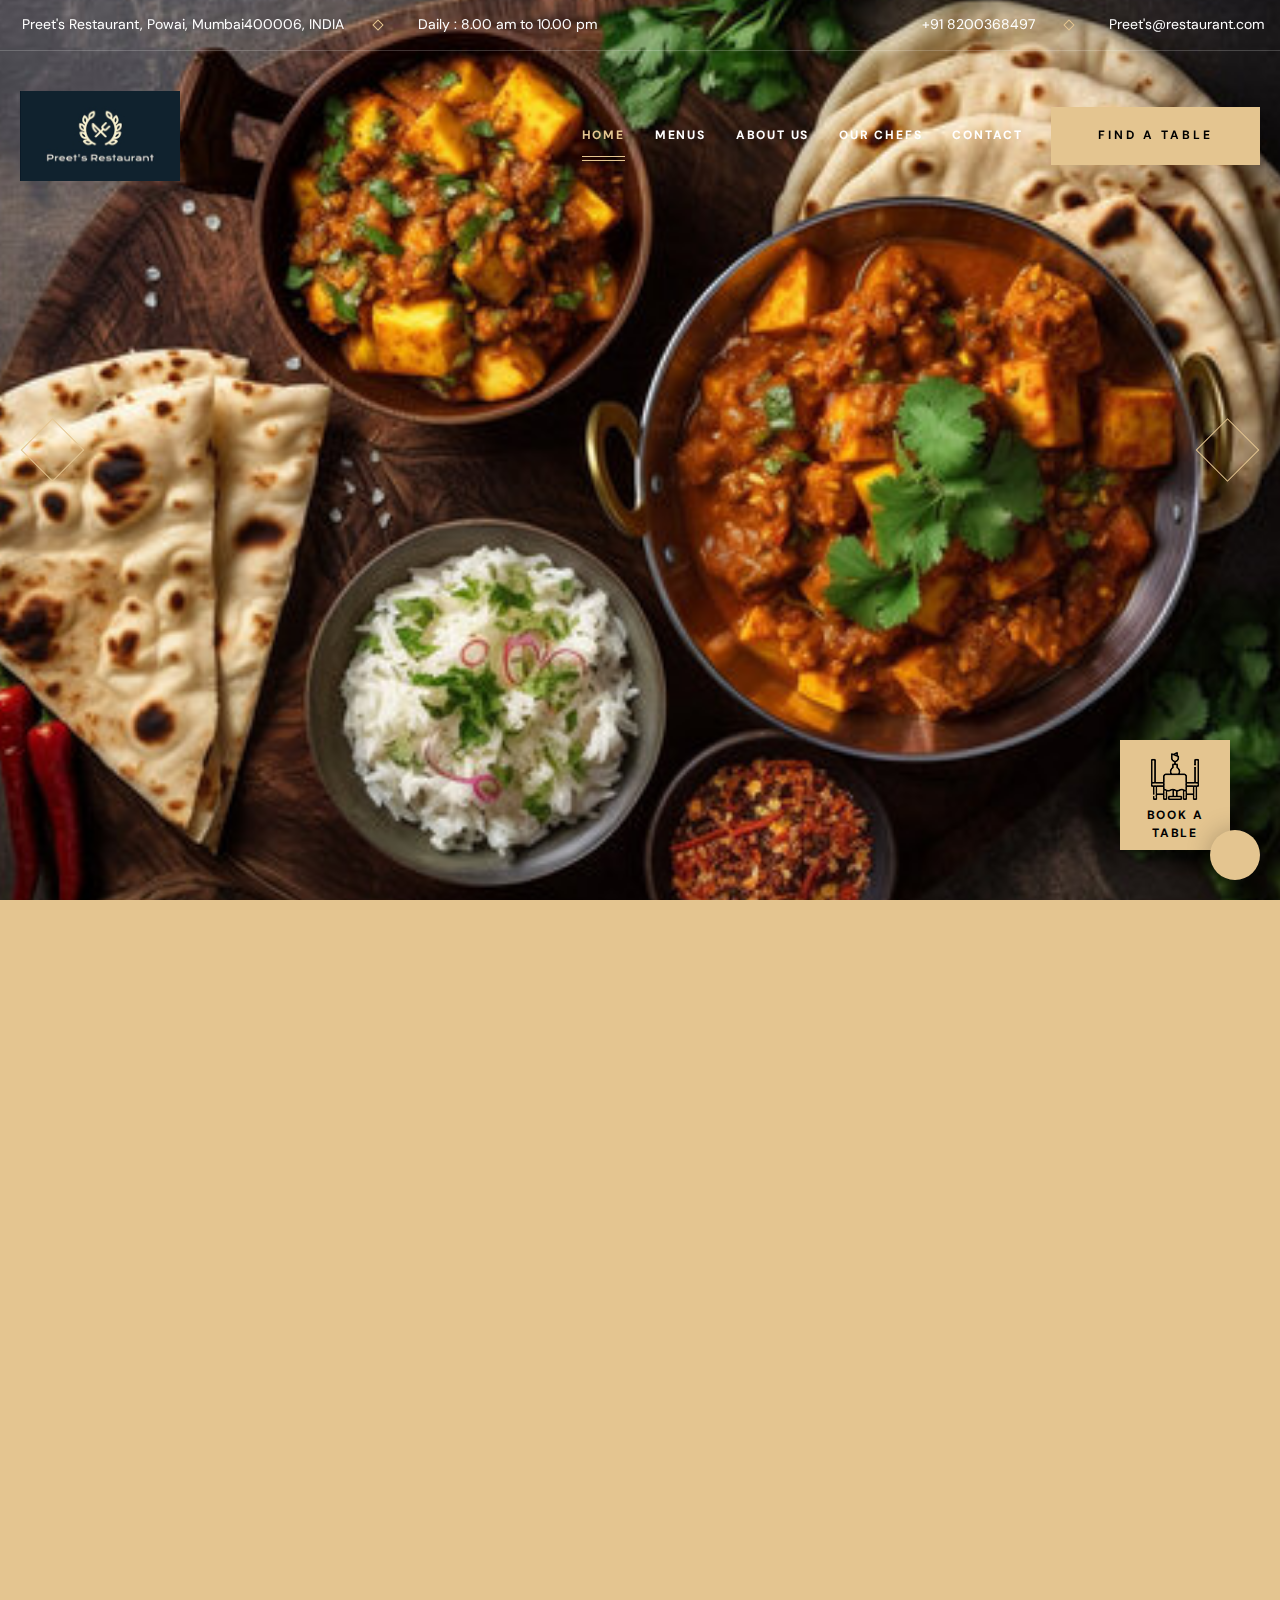
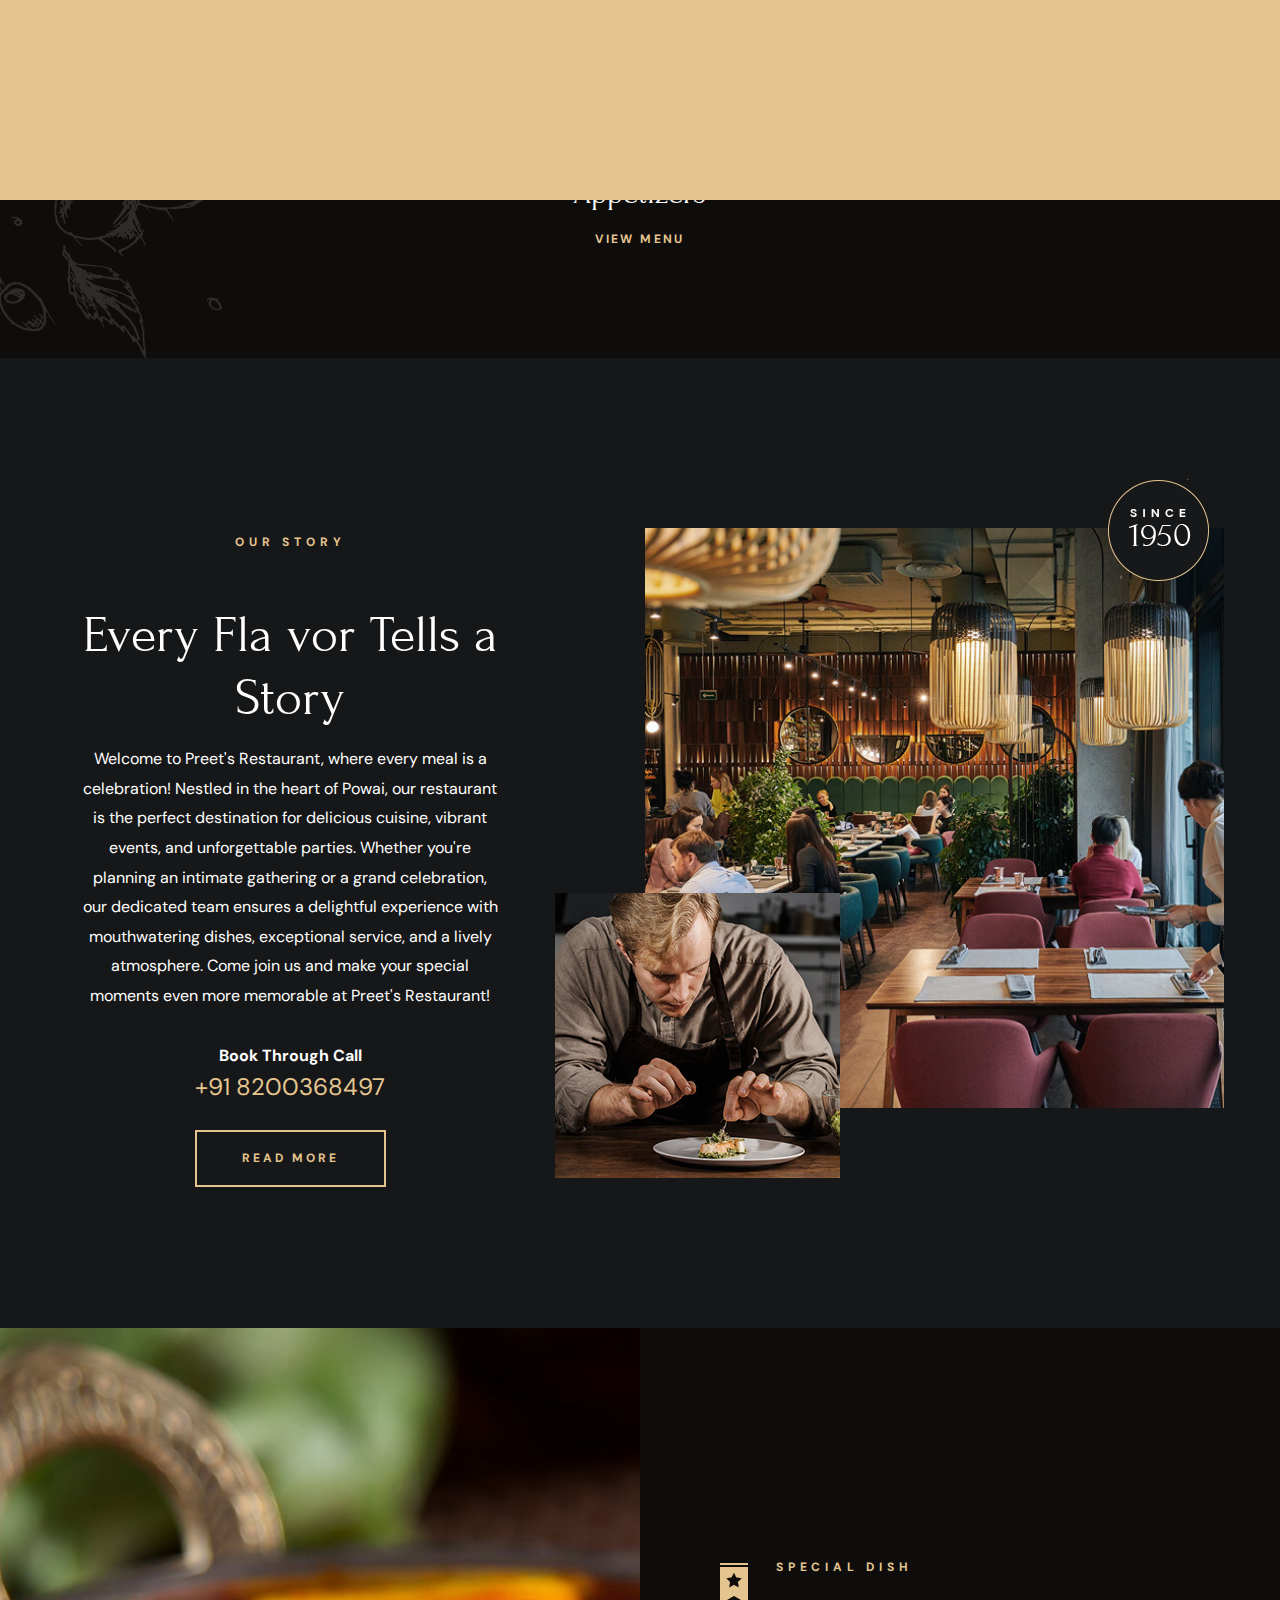
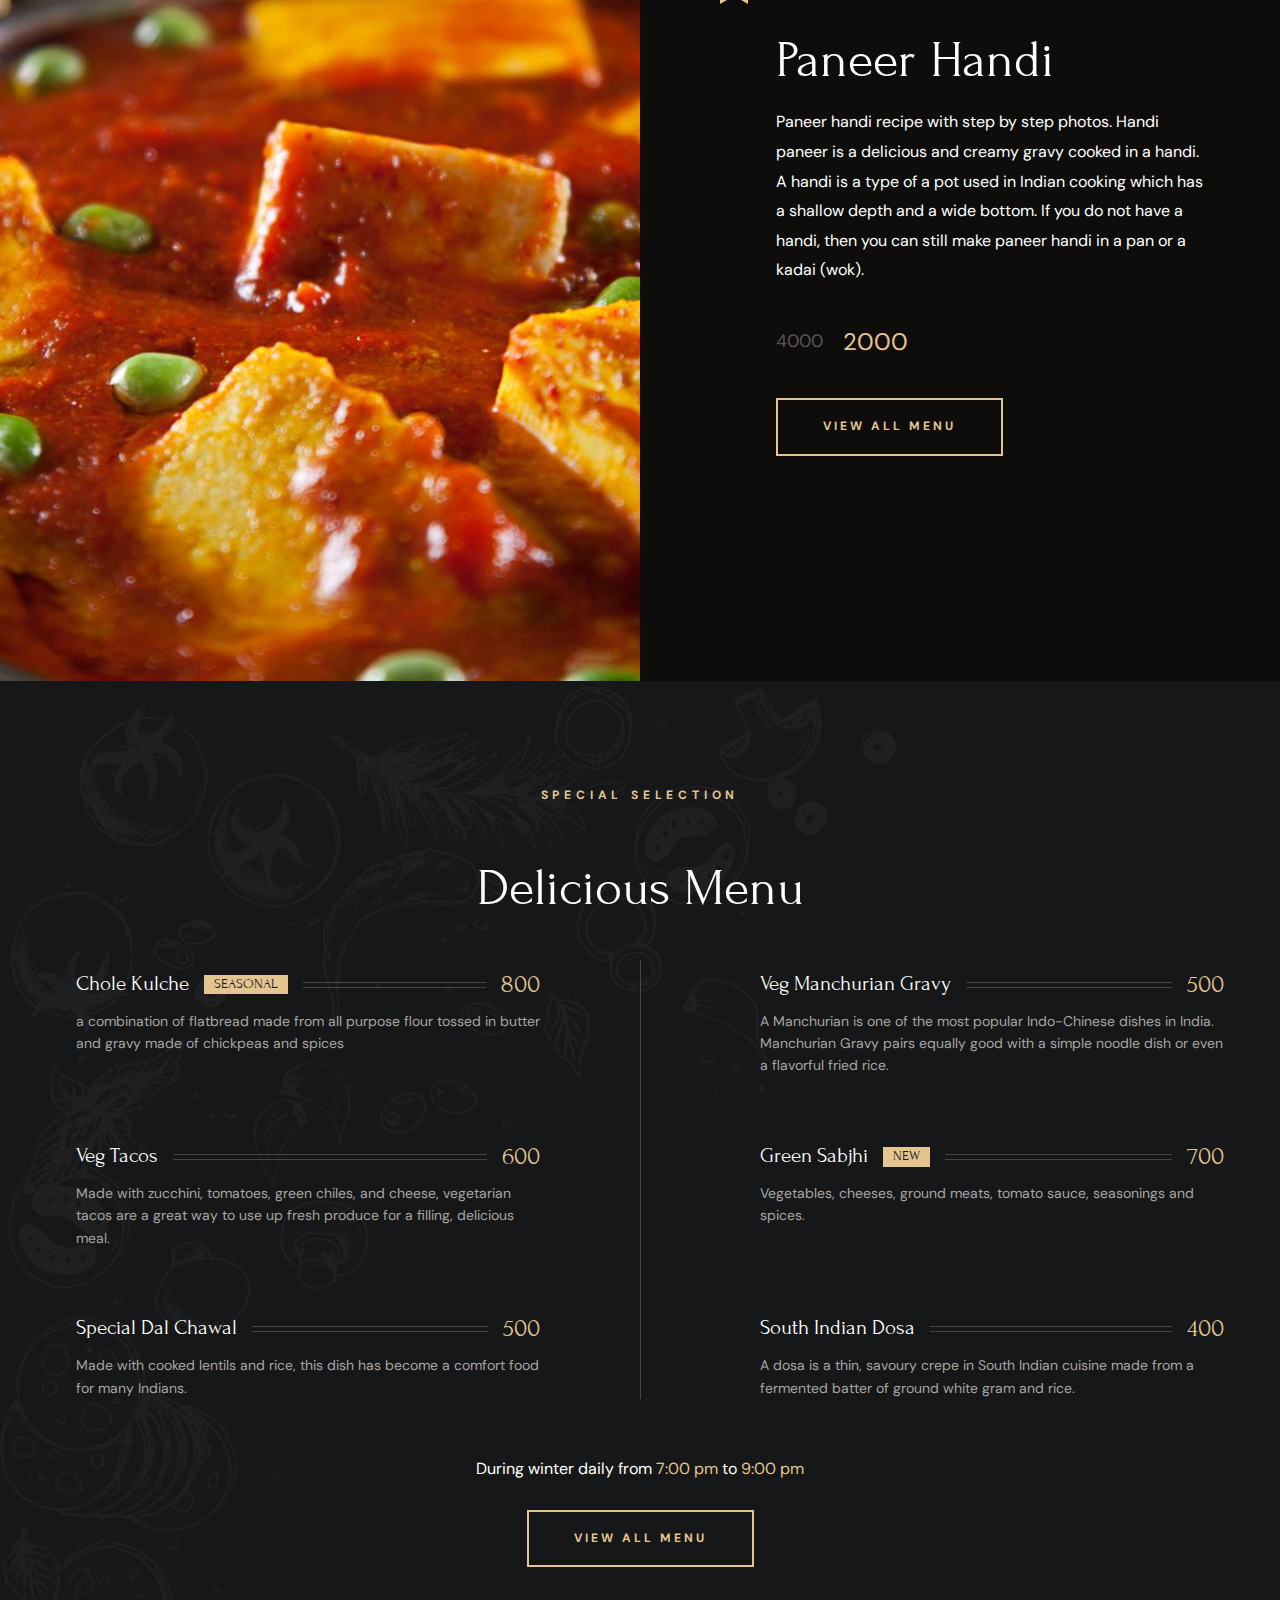
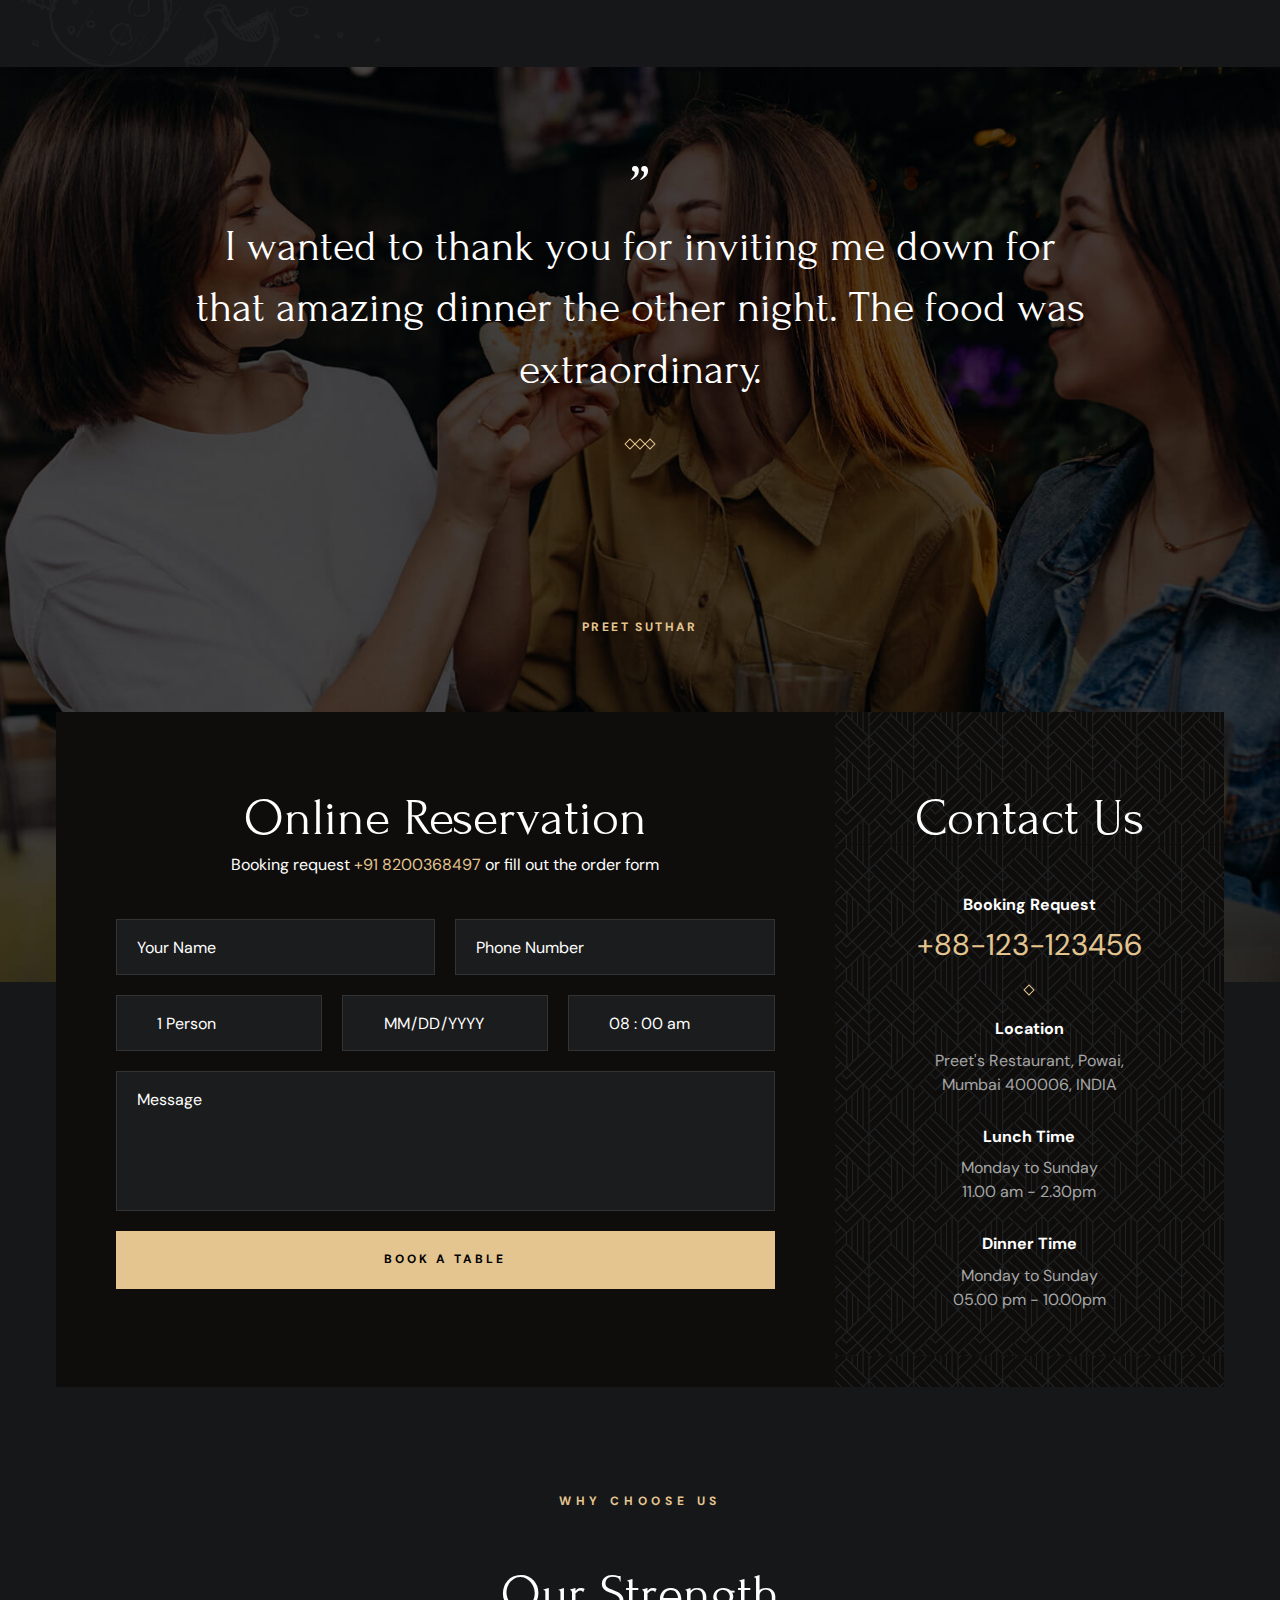
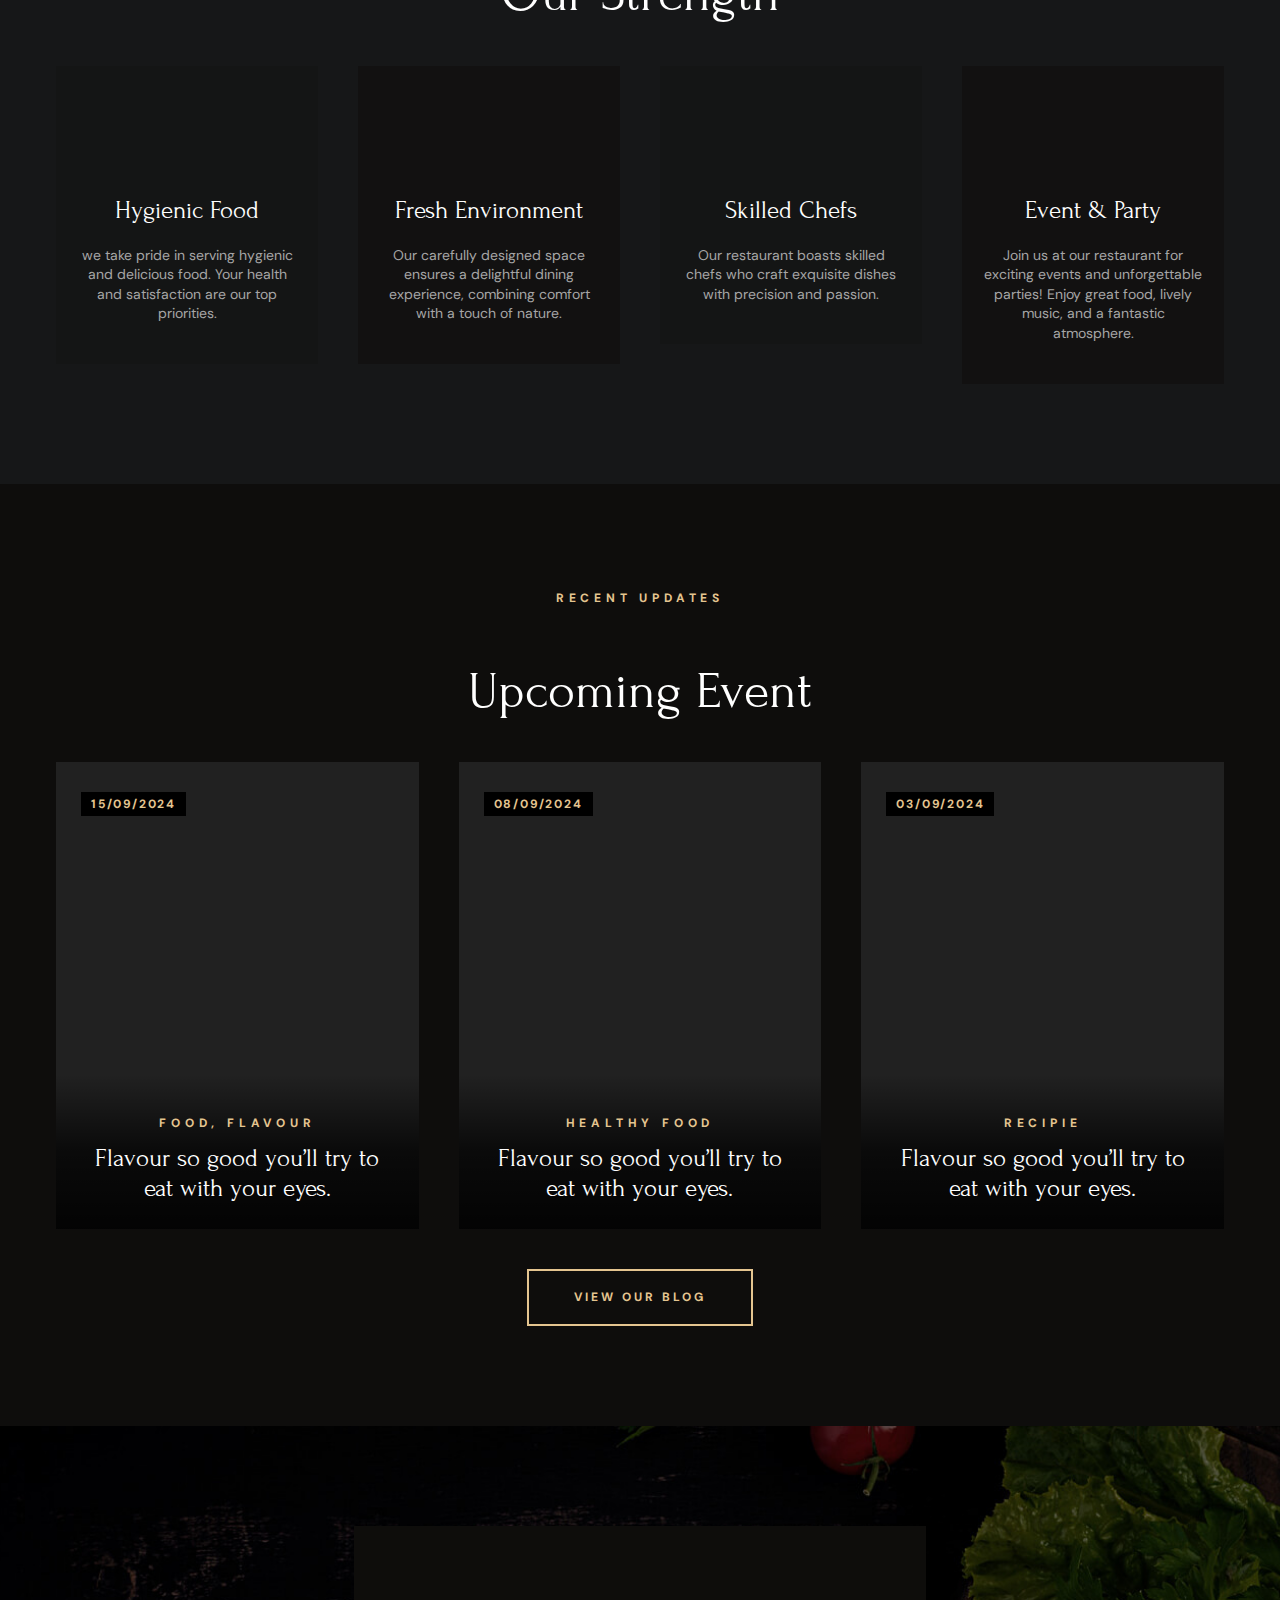
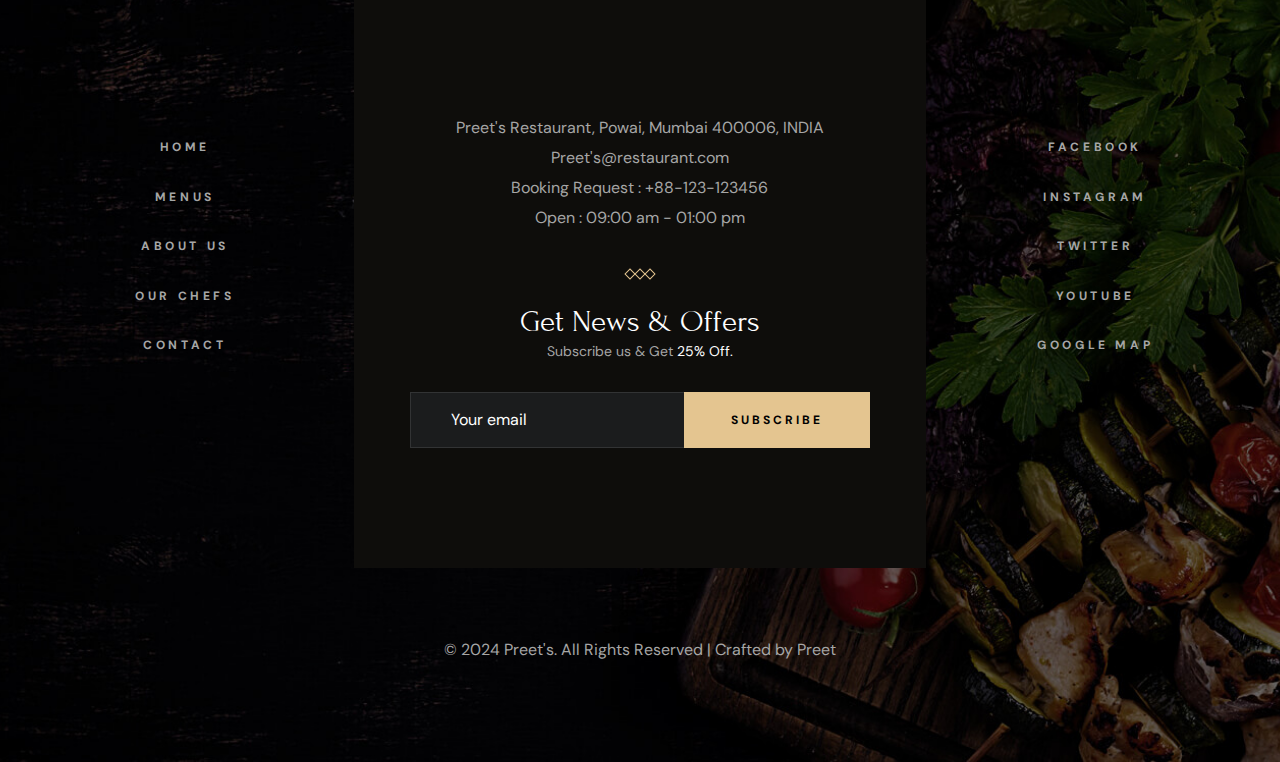
==== commit 564f4814: "Update index.html" ====
--- a/index.html
+++ b/index.html
@@ -28,14 +28,14 @@
   <!-- 
     - custom css link
   -->
-  <link rel="stylesheet" href="./assets/css/style.css">
+  <link rel="stylesheet" href="style.css">
 
   <!-- 
     - preload images
   -->
-  <link rel="preload" as="image" href="./assets/images/hero-slider-1.jpg">
-  <link rel="preload" as="image" href="./assets/images/hero-slider-2.jpg">
-  <link rel="preload" as="image" href="./assets/images/hero-slider-3.jpg">
+  <link rel="preload" as="image" href="hero-slider-1.jpg">
+  <link rel="preload" as="image" href="hero-slider-2.jpg">
+  <link rel="preload" as="image" href="hero-slider-3.jpg">
 
 </head>
 
@@ -114,7 +114,7 @@
     <div class="container">
 
       <a href="#" class="logo">
-        <img src="./assets/images/logo1.jpg" width="160" height="50" alt="Preet's - Home">
+        <img src="logo1.jpg" width="160" height="50" alt="Preet's - Home">
       </a>
 
       <nav class="navbar" data-navbar>
@@ -124,7 +124,7 @@
         </button>
 
         <a href="#" class="logo">
-          <img src="./assets/images/logo1.jpg" width="160" height="50" alt="Grilli - Home">
+          <img src="logo1.jpg" width="160" height="50" alt="Grilli - Home">
         </a>
 
         <ul class="navbar-list">
@@ -194,7 +194,7 @@
 
       </nav>
 
-      <a href="C:\Users\preet\Downloads\grilli-master\grilli-master\assets\table.html" class="btn btn-secondary">
+      <a href="table.html" class="btn btn-secondary">
         <span class="text text-1">Find A Table</span>
 
         <span class="text text-2" aria-hidden="true">Find A Table</span>
@@ -229,7 +229,7 @@
           <li class="slider-item active" data-hero-slider-item>
 
             <div class="slider-bg">
-              <img src="./assets/images/hero-slider-1.jpg" width="1880" height="950" alt="" class="img-cover">
+              <img src="hero-slider-1.jpg" width="1880" height="950" alt="" class="img-cover">
             </div>
 
             <p class="label-2 section-subtitle slider-reveal">Tradational & Hygine</p>
@@ -254,7 +254,7 @@
           <li class="slider-item" data-hero-slider-item>
 
             <div class="slider-bg">
-              <img src="./assets/images/hero-slider-2.jpg" width="1880" height="950" alt="" class="img-cover">
+              <img src="hero-slider-2.jpg" width="1880" height="950" alt="" class="img-cover">
             </div>
 
             <p class="label-2 section-subtitle slider-reveal">delightful experience</p>
@@ -279,7 +279,7 @@
           <li class="slider-item" data-hero-slider-item>
 
             <div class="slider-bg">
-              <img src="./assets/images/hero-slider-3.jpg" width="1880" height="950" alt="" class="img-cover">
+              <img src="hero-slider-3.jpg" width="1880" height="950" alt="" class="img-cover">
             </div>
 
             <p class="label-2 section-subtitle slider-reveal">amazing & delicious</p>
@@ -312,7 +312,7 @@
         </button>
 
         <a href="#" class="hero-btn has-after">
-          <img src="./assets/images/hero-icon.png" width="48" height="48" alt="booking icon">
+          <img src="hero-icon.png" width="48" height="48" alt="booking icon">
 
           <span class="label-2 text-center span">Book A Table</span>
         </a>
@@ -345,7 +345,7 @@
 
                 <a href="#" class="has-before hover:shine">
                   <figure class="card-banner img-holder" style="--width: 285; --height: 336;">
-                    <img src="./assets/images/service-1.jpg" width="285" height="336" loading="lazy" alt="Breakfast"
+                    <img src="service-1.jpg" width="285" height="336" loading="lazy" alt="Breakfast"
                       class="img-cover">
                   </figure>
                 </a>
@@ -368,7 +368,7 @@
 
                 <a href="#" class="has-before hover:shine">
                   <figure class="card-banner img-holder" style="--width: 285; --height: 336;">
-                    <img src="./assets/images/service-2.jpg" width="285" height="336" loading="lazy" alt="Appetizers"
+                    <img src="service-2.jpg" width="285" height="336" loading="lazy" alt="Appetizers"
                       class="img-cover">
                   </figure>
                 </a>
@@ -391,7 +391,7 @@
 
                 <a href="#" class="has-before hover:shine">
                   <figure class="card-banner img-holder" style="--width: 285; --height: 336;">
-                    <img src="./assets/images/service-3.jpg" width="285" height="336" loading="lazy" alt="Drinks"
+                    <img src="service-3.jpg" width="285" height="336" loading="lazy" alt="Drinks"
                       class="img-cover">
                   </figure>
                 </a>
@@ -411,9 +411,9 @@
 
           </ul>
 
-          <img src="./assets/images/shape-1.png" width="246" height="412" loading="lazy" alt="shape"
+          <img src="shape-1.png" width="246" height="412" loading="lazy" alt="shape"
             class="shape shape-1 move-anim">
-          <img src="./assets/images/shape-2.png" width="343" height="345" loading="lazy" alt="shape"
+          <img src="shape-2.png" width="343" height="345" loading="lazy" alt="shape"
             class="shape shape-2 move-anim">
 
         </div>
@@ -454,21 +454,21 @@
 
           <figure class="about-banner">
 
-            <img src="./assets/images/about-banner.jpg" width="570" height="570" loading="lazy" alt="about banner"
+            <img src="about-banner.jpg" width="570" height="570" loading="lazy" alt="about banner"
               class="w-100" data-parallax-item data-parallax-speed="1">
 
             <div class="abs-img abs-img-1 has-before" data-parallax-item data-parallax-speed="1.75">
-              <img src="./assets/images/about-abs-image.jpg" width="285" height="285" loading="lazy" alt=""
+              <img src="about-abs-image.jpg" width="285" height="285" loading="lazy" alt=""
                 class="w-100">
             </div>
 
             <div class="abs-img abs-img-2 has-before">
-              <img src="./assets/images/badge-2.png" width="133" height="134" loading="lazy" alt="">
+              <img src="badge-2.png" width="133" height="134" loading="lazy" alt="">
             </div>
 
           </figure>
 
-          <img src="./assets/images/shape-3.png" width="197" height="194" loading="lazy" alt="" class="shape">
+          <img src="shape-3.png" width="197" height="194" loading="lazy" alt="" class="shape">
 
         </div>
       </section>
@@ -484,14 +484,14 @@
       <section class="special-dish text-center" aria-labelledby="dish-label">
 
         <div class="special-dish-banner">
-          <img src="./assets/images/special-dish-banner.jpg" width="940" height="900" loading="lazy" alt="special dish"
+          <img src="special-dish-banner.jpg" width="940" height="900" loading="lazy" alt="special dish"
             class="img-cover">
         </div>
 
         <div class="special-dish-content bg-black-10">
           <div class="container">
 
-            <img src="./assets/images/badge-1.png" width="28" height="41" loading="lazy" alt="badge" class="abs-img">
+            <img src="badge-1.png" width="28" height="41" loading="lazy" alt="badge" class="abs-img">
 
             <p class="section-subtitle label-2">Special Dish</p>
 
@@ -516,9 +516,9 @@
           </div>
         </div>
 
-        <img src="./assets/images/shape-4.png" width="179" height="359" loading="lazy" alt="" class="shape shape-1">
-
-        <img src="./assets/images/shape-9.png" width="351" height="462" loading="lazy" alt="" class="shape shape-2">
+        <img src="shape-4.png" width="179" height="359" loading="lazy" alt="" class="shape shape-1">
+
+        <img src="shape-9.png" width="351" height="462" loading="lazy" alt="" class="shape shape-2">
 
       </section>
 
@@ -543,7 +543,7 @@
               <div class="menu-card hover:card">
 
                 <figure class="card-banner img-holder" style="--width: 100; --height: 100;">
-                  <img src="./assets/images/menu-1.jpg" width="100" height="100" loading="lazy" alt="Greek Salad"
+                  <img src="menu-1.jpg" width="100" height="100" loading="lazy" alt="Greek Salad"
                     class="img-cover">
                 </figure>
 
@@ -572,7 +572,7 @@
               <div class="menu-card hover:card">
 
                 <figure class="card-banner img-holder" style="--width: 100; --height: 100;">
-                  <img src="./assets/images/menu-2.jpg" width="100" height="100" loading="lazy" alt="Lasagne"
+                  <img src="menu-2.jpg" width="100" height="100" loading="lazy" alt="Lasagne"
                     class="img-cover">
                 </figure>
 
@@ -599,7 +599,7 @@
               <div class="menu-card hover:card">
 
                 <figure class="card-banner img-holder" style="--width: 100; --height: 100;">
-                  <img src="./assets/images/menu-3.jpg" width="100" height="100" loading="lazy" alt="Butternut Pumpkin"
+                  <img src="menu-3.jpg" width="100" height="100" loading="lazy" alt="Butternut Pumpkin"
                     class="img-cover">
                 </figure>
 
@@ -626,7 +626,7 @@
               <div class="menu-card hover:card">
 
                 <figure class="card-banner img-holder" style="--width: 100; --height: 100;">
-                  <img src="./assets/images/menu-4.png" width="100" height="100" loading="lazy" alt="Tokusen Wagyu"
+                  <img src="menu-4.png" width="100" height="100" loading="lazy" alt="Tokusen Wagyu"
                     class="img-cover">
                 </figure>
 
@@ -655,7 +655,7 @@
               <div class="menu-card hover:card">
 
                 <figure class="card-banner img-holder" style="--width: 100; --height: 100;">
-                  <img src="./assets/images/menu-5.jpg" width="100" height="100" loading="lazy" alt="Olivas Rellenas"
+                  <img src="menu-5.jpg" width="100" height="100" loading="lazy" alt="Olivas Rellenas"
                     class="img-cover">
                 </figure>
 
@@ -682,7 +682,7 @@
               <div class="menu-card hover:card">
 
                 <figure class="card-banner img-holder" style="--width: 100; --height: 100;">
-                  <img src="./assets/images/menu-6.jpg" width="100" height="100" loading="lazy" alt="Opu Fish"
+                  <img src="menu-6.jpg" width="100" height="100" loading="lazy" alt="Opu Fish"
                     class="img-cover">
                 </figure>
 
@@ -717,9 +717,9 @@
             <span class="text text-2" aria-hidden="true">View All Menu</span>
           </a>
 
-          <img src="./assets/images/shape-5.png" width="921" height="1036" loading="lazy" alt="shape"
+          <img src="shape-5.png" width="921" height="1036" loading="lazy" alt="shape"
             class="shape shape-2 move-anim">
-          <img src="./assets/images/shape-6.png" width="343" height="345" loading="lazy" alt="shape"
+          <img src="shape-6.png" width="343" height="345" loading="lazy" alt="shape"
             class="shape shape-3 move-anim">
 
         </div>
@@ -734,7 +734,7 @@
       -->
 
       <section class="section testi text-center has-bg-image"
-        style="background-image: url('./assets/images/testimonial-bg.jpg')" aria-label="testimonials">
+        style="background-image: url('testimonial-bg.jpg')" aria-label="testimonials">
         <div class="container">
 
           <div class="quote">”</div>
@@ -751,7 +751,7 @@
           </div>
 
           <div class="profile">
-            <img src="./assets/images/testi-avatar.jpg" width="100" height="100" loading="lazy" alt="Sam Jhonson"
+            <img src="testi-avatar.jpg" width="100" height="100" loading="lazy" alt="Sam Jhonson"
               class="img">
 
             <p class="label-2 profile-name">Preet Suthar</p>
@@ -850,7 +850,7 @@
 
             </form>
 
-            <div class="form-right text-center" style="background-image: url('./assets/images/form-pattern.png')">
+            <div class="form-right text-center" style="background-image: url('form-pattern.png')">
 
               <h2 class="headline-1 text-center">Contact Us</h2>
 
@@ -909,7 +909,7 @@
               <div class="feature-card">
 
                 <div class="card-icon">
-                  <img src="./assets/images/features-icon-1.png" width="100" height="80" loading="lazy" alt="icon">
+                  <img src="features-icon-1.png" width="100" height="80" loading="lazy" alt="icon">
                 </div>
 
                 <h3 class="title-2 card-title">Hygienic Food</h3>
@@ -923,7 +923,7 @@
               <div class="feature-card">
 
                 <div class="card-icon">
-                  <img src="./assets/images/features-icon-2.png" width="100" height="80" loading="lazy" alt="icon">
+                  <img src="features-icon-2.png" width="100" height="80" loading="lazy" alt="icon">
                 </div>
 
                 <h3 class="title-2 card-title">Fresh Environment</h3>
@@ -937,7 +937,7 @@
               <div class="feature-card">
 
                 <div class="card-icon">
-                  <img src="./assets/images/features-icon-3.png" width="100" height="80" loading="lazy" alt="icon">
+                  <img src="features-icon-3.png" width="100" height="80" loading="lazy" alt="icon">
                 </div>
 
                 <h3 class="title-2 card-title">Skilled Chefs</h3>
@@ -951,7 +951,7 @@
               <div class="feature-card">
 
                 <div class="card-icon">
-                  <img src="./assets/images/features-icon-4.png" width="100" height="80" loading="lazy" alt="icon">
+                  <img src="features-icon-4.png" width="100" height="80" loading="lazy" alt="icon">
                 </div>
 
                 <h3 class="title-2 card-title">Event & Party</h3>
@@ -963,10 +963,10 @@
 
           </ul>
 
-          <img src="./assets/images/shape-7.png" width="208" height="178" loading="lazy" alt="shape"
+          <img src="shape-7.png" width="208" height="178" loading="lazy" alt="shape"
             class="shape shape-1">
 
-          <img src="./assets/images/shape-8.png" width="120" height="115" loading="lazy" alt="shape"
+          <img src="shape-8.png" width="120" height="115" loading="lazy" alt="shape"
             class="shape shape-2">
 
         </div>
@@ -993,7 +993,7 @@
               <div class="event-card has-before hover:shine">
 
                 <div class="card-banner img-holder" style="--width: 350; --height: 450;">
-                  <img src="./assets/images/event-1.jpg" width="350" height="450" loading="lazy"
+                  <img src="event-1.jpg" width="350" height="450" loading="lazy"
                     alt="Flavour so good you’ll try to eat with your eyes." class="img-cover">
 
                   <time class="publish-date label-2" datetime="2024-09-15">15/09/2024</time>
@@ -1014,7 +1014,7 @@
               <div class="event-card has-before hover:shine">
 
                 <div class="card-banner img-holder" style="--width: 350; --height: 450;">
-                  <img src="./assets/images/event-2.jpg" width="350" height="450" loading="lazy"
+                  <img src="event-2.jpg" width="350" height="450" loading="lazy"
                     alt="Flavour so good you’ll try to eat with your eyes." class="img-cover">
 
                   <time class="publish-date label-2" datetime="2024-09-08">08/09/2024</time>
@@ -1035,7 +1035,7 @@
               <div class="event-card has-before hover:shine">
 
                 <div class="card-banner img-holder" style="--width: 350; --height: 450;">
-                  <img src="./assets/images/event-3.jpg" width="350" height="450" loading="lazy"
+                  <img src="event-3.jpg" width="350" height="450" loading="lazy"
                     alt="Flavour so good you’ll try to eat with your eyes." class="img-cover">
 
                   <time class="publish-date label-2" datetime="2024-09-03">03/09/2024</time>
@@ -1075,7 +1075,7 @@
   -->
 
   <footer class="footer section has-bg-image text-center"
-    style="background-image: url('./assets/images/footer-bg.jpg')">
+    style="background-image: url('footer-bg.jpg')">
     <div class="container">
 
       <div class="footer-top grid-list">
@@ -1083,7 +1083,7 @@
         <div class="footer-brand has-before has-after">
 
           <a href="#" class="logo">
-            <img src="./assets/images/logo.svg" width="160" height="50" loading="lazy" alt="grilli home">
+            <img src="logo.svg" width="160" height="50" loading="lazy" alt="grilli home">
           </a>
 
           <address class="body-4">
@@ -1206,7 +1206,7 @@
   <!-- 
     - custom js link
   -->
-  <script src="./assets/js/script.js"></script>
+  <script src="script.js"></script>
 
   <!-- 
     - ionicon link
@@ -1216,4 +1216,4 @@
 
 </body>
 
-</html>+</html>
--- a/style.css
+++ b/style.css
@@ -0,0 +1,2119 @@
+:root {
+  /**
+   * COLORS
+   */
+  --gold-crayola: hsl(38, 61%, 73%);
+  --quick-silver: hsla(0, 0%, 65%, 1);
+  --davys-grey: hsla(30, 3%, 34%, 1);
+  --smoky-black-1: hsla(40, 12%, 5%, 1);
+  --smoky-black-2: hsla(30, 8%, 5%, 1);
+  --smoky-black-3: hsla(0, 3%, 7%, 1);
+  --eerie-black-1: hsla(210, 4%, 9%, 1);
+  --eerie-black-2: hsla(210, 4%, 11%, 1);
+  --eerie-black-3: hsla(180, 2%, 8%, 1);
+  --eerie-black-4: hsla(0, 0%, 13%, 1);
+  --white: hsla(0, 0%, 100%, 1);
+  --white-alpha-20: hsla(0, 0%, 100%, 0.2);
+  --white-alpha-10: hsla(0, 0%, 100%, 0.1);
+  --black: hsla(0, 0%, 0%, 1);
+  --black-alpha-80: hsla(0, 0%, 0%, 0.8);
+  --black-alpha-15: hsla(0, 0%, 0%, 0.15);
+  /**
+   * GRADIENT COLOR
+   */
+  --loading-text-gradient: linear-gradient(90deg, transparent 0% 16.66%, var(--smoky-black-3) 33.33% 50%,  transparent 66.66% 75%);
+  --gradient-1: linear-gradient(to top,hsla(0, 0%, 0%, 0.9),hsla(0, 0%, 0%, 0.7),transparent);
+  /**
+   * TYPOGRAPHY
+   */
+  /* font-family */
+  --fontFamily-forum: 'Forum', cursive;
+  --fontFamily-dm_sans: 'DM Sans', sans-serif;
+  /* font-size */
+  --fontSize-display-1: calc(1.3rem + 6.7vw);
+  --fontSize-headline-1: calc(2rem + 2.5vw);
+  --fontSize-headline-2: calc(1.3rem + 2.4vw);
+  --fontSize-title-1: calc(1.6rem + 1.2vw);
+  --fontSize-title-2: 2.2rem;
+  --fontSize-title-3: 2.1rem;
+  --fontSize-title-4: calc(1.6rem + 1.2vw);
+  --fontSize-body-1: 2.4rem;
+  --fontSize-body-2: 1.6rem;
+  --fontSize-body-3: 1.8rem;
+  --fontSize-body-4: 1.6rem;
+  --fontSize-label-1: 1.4rem;
+  --fontSize-label-2: 1.2rem;
+  /* font-weight */
+  --weight-regular: 400;
+  --weight-bold: 700;
+
+  /* line-height */
+  --lineHeight-1: 1em;
+  --lineHeight-2: 1.2em;
+  --lineHeight-3: 1.5em;
+  --lineHeight-4: 1.6em;
+  --lineHeight-5: 1.85em;
+  --lineHeight-6: 1.4em;
+
+  /* letter-spacing */
+  --letterSpacing-1: 0.15em;
+  --letterSpacing-2: 0.4em;
+  --letterSpacing-3: 0.2em;
+  --letterSpacing-4: 0.3em;
+  --letterSpacing-5: 3px;
+
+  /**
+   * SPACING
+   */
+
+  --section-space: 70px;
+
+  /**
+   * SHADOW
+   */
+
+  --shadow-1: 0px 0px 25px 0px hsla(0, 0%, 0%, 0.25);
+
+  /**
+   * BORDER RADIUS
+   */
+
+  --radius-24: 24px;
+  --radius-circle: 50%;
+
+  /**
+   * TRANSITION
+   */
+
+  --transition-1: 250ms ease;
+  --transition-2: 500ms ease;
+  --transition-3: 1000ms ease;
+
+}
+
+
+
+
+
+/*-----------------------------------*\
+  #RESET
+\*-----------------------------------*/
+
+*,
+*::before,
+*::after {
+  margin: 0;
+  padding: 0;
+  box-sizing: border-box;
+}
+
+li { list-style: none; }
+
+a,
+img,
+data,
+span,
+input,
+button,
+select,
+ion-icon,
+textarea { display: block; }
+
+a {
+  color: inherit;
+  text-decoration: none;
+}
+
+img { height: auto; }
+
+input,
+button,
+select,
+textarea {
+  background: none;
+  border: none;
+  font: inherit;
+}
+
+input,
+select,
+textarea {
+  width: 100%;
+  outline: none;
+}
+
+button { cursor: pointer; }
+
+address { font-style: normal; }
+
+html {
+  font-size: 10px;
+  scroll-behavior: smooth;
+}
+
+body {
+  background-color: var(--eerie-black-1);
+  color: var(--white);
+  font-family: var(--fontFamily-dm_sans);
+  font-size: var(--fontSize-body-4);
+  font-weight: var(--weight-regular);
+  line-height: var(--lineHeight-5);
+  overflow: hidden;
+  height: 300vh;
+}
+
+body.loaded { overflow: overlay; }
+
+body.nav-active { overflow: hidden; }
+
+::-webkit-scrollbar { width: 5px; }
+
+::-webkit-scrollbar-track { background-color: transparent; }
+
+::-webkit-scrollbar-thumb { background-color: var(--gold-crayola); }
+
+
+
+
+
+/*-----------------------------------*\
+  #TYPOGRAPHY
+\*-----------------------------------*/
+
+.display-1,
+.headline-1,
+.headline-2,
+.title-1,
+.title-2,
+.title-3,
+.title-4 {
+  color: var(--white);
+  font-family: var(--fontFamily-forum);
+  font-weight: var(--weight-regular);
+  line-height: var(--lineHeight-2);
+}
+
+.display-1 {
+  font-size: var(--fontSize-display-1);
+  line-height: var(--lineHeight-1);
+}
+
+.headline-1 { font-size: var(--fontSize-headline-1); }
+
+.headline-2 {
+  font-size: var(--fontSize-headline-2);
+  line-height: var(--lineHeight-6);
+}
+
+.title-1 { font-size: var(--fontSize-title-1); }
+
+.title-2 { font-size: var(--fontSize-title-2); }
+
+.title-3 { font-size: var(--fontSize-title-3); }
+
+.title-4 { font-size: var(--fontSize-title-4); }
+
+.body-1 {
+  font-size: var(--fontSize-body-1);
+  line-height: var(--lineHeight-6);
+}
+
+.body-2 {
+  font-size: var(--fontSize-body-2);
+  line-height: var(--lineHeight-4);
+}
+
+.body-3 { font-size: var(--fontSize-body-3); }
+
+.body-4 { font-size: var(--fontSize-body-4); }
+
+.label-1 { font-size: var(--fontSize-label-1); }
+
+.label-2 { font-size: var(--fontSize-label-2); }
+
+
+
+
+
+/*-----------------------------------*\
+  #REUSED STYLE
+\*-----------------------------------*/
+
+.container { padding-inline: 16px; }
+
+.separator {
+  width: 8px;
+  height: 8px;
+  border: 1px solid var(--gold-crayola);
+  transform: rotate(45deg);
+}
+
+.contact-label { font-weight: var(--weight-bold); }
+
+.contact-number {
+  color: var(--gold-crayola);
+  max-width: max-content;
+  margin-inline: auto;
+}
+
+.hover-underline {
+  position: relative;
+  max-width: max-content;
+}
+
+.hover-underline::after {
+  content: "";
+  position: absolute;
+  left: 0;
+  bottom: 0;
+  width: 100%;
+  height: 5px;
+  border-block: 1px solid var(--gold-crayola);
+  transform: scaleX(0.2);
+  opacity: 0;
+  transition: var(--transition-2);
+}
+
+.hover-underline:is(:hover, :focus-visible)::after {
+  transform: scaleX(1);
+  opacity: 1;
+}
+
+.contact-number::after { bottom: -5px; }
+
+.text-center { text-align: center; }
+
+.img-cover {
+  width: 100%;
+  height: 100%;
+  object-fit: cover;
+}
+
+.section-subtitle {
+  position: relative;
+  color: var(--gold-crayola);
+  font-weight: var(--weight-bold);
+  text-transform: uppercase;
+  letter-spacing: var(--letterSpacing-2);
+  margin-block-end: 12px;
+}
+
+.section-subtitle::after {
+  content: url('../images/separator.svg');
+  display: block;
+  width: 100px;
+  margin-inline: auto;
+  margin-block-start: 5px;
+}
+
+.btn {
+  position: relative;
+  color: var(--gold-crayola);
+  font-size: var(--fontSize-label-2);
+  font-weight: var(--weight-bold);
+  text-transform: uppercase;
+  letter-spacing: var(--letterSpacing-5);
+  max-width: max-content;
+  border: 2px solid var(--gold-crayola);
+  padding: 12px 45px;
+  overflow: hidden;
+  z-index: 1;
+}
+
+.btn::before {
+  content: "";
+  position: absolute;
+  bottom: 100%;
+  left: 50%;
+  transform: translateX(-50%);
+  width: 200%;
+  height: 200%;
+  border-radius: var(--radius-circle);
+  background-color: var(--gold-crayola);
+  transition: var(--transition-2);
+  z-index: -1;
+}
+
+.btn .text { transition: var(--transition-1); }
+
+.btn .text-2 {
+  position: absolute;
+  top: 100%;
+  left: 50%;
+  transform: translateX(-50%);
+  min-width: max-content;
+  color: var(--smoky-black-1);
+}
+
+.btn:is(:hover, :focus-visible)::before { bottom: -50%; }
+
+.btn:is(:hover, :focus-visible) .text-1 { transform: translateY(-40px); }
+
+.btn:is(:hover, :focus-visible) .text-2 {
+  top: 50%;
+  transform: translate(-50%, -50%);
+}
+
+.btn-secondary {
+  background-color: var(--gold-crayola);
+  color: var(--black);
+}
+
+.btn-secondary::before { background-color: var(--smoky-black-1); }
+
+.btn-secondary .text-2 { color: var(--white); }
+
+.has-before,
+.has-after {
+  position: relative;
+  z-index: 1;
+}
+
+.has-before::before,
+.has-after::after {
+  content: "";
+  position: absolute;
+}
+
+.section {
+  position: relative;
+  padding-block: var(--section-space);
+  overflow: hidden;
+  z-index: 1;
+}
+
+.bg-black-10 { background-color: var(--smoky-black-2); }
+
+.grid-list {
+  display: grid;
+  gap: 40px;
+}
+
+.hover\:shine { position: relative; }
+
+.hover\:shine::after {
+  content: "";
+  position: absolute;
+  top: 0;
+  left: 0;
+  width: 50%;
+  height: 100%;
+  background-image: linear-gradient(to right, transparent 0%, #fff6 100%);
+  transform: skewX(-0.08turn) translateX(-180%);
+}
+
+.hover\:shine:is(:hover, :focus-within)::after {
+  transform: skewX(-0.08turn) translateX(275%);
+  transition: var(--transition-3);
+}
+
+.img-holder {
+  aspect-ratio: var(--width) / var(--height);
+  overflow: hidden;
+  background-color: var(--eerie-black-4);
+}
+
+.btn-text {
+  color: var(--gold-crayola);
+  padding-block-end: 4px;
+  margin-inline: auto;
+  text-transform: uppercase;
+  letter-spacing: var(--letterSpacing-3);
+  font-weight: var(--weight-bold);
+  transition: var(--transition-1);
+}
+
+.btn-text:is(:hover, :focus-visible) { color: var(--white); }
+
+.shape {
+  display: none;
+  position: absolute;
+  max-width: max-content;
+  z-index: -1;
+}
+
+.w-100 { width: 100%; }
+
+.move-anim { animation: move 5s linear infinite; }
+
+@keyframes move {
+  0%,
+  100% { transform: translateY(0); }
+
+  50% { transform: translateY(30px); }
+}
+
+.has-bg-image {
+  background-repeat: no-repeat;
+  background-size: cover;
+  background-position: center;
+}
+
+.input-field {
+  background-color: var(--eerie-black-2);
+  color: var(--white);
+  height: 56px;
+  padding: 10px 20px;
+  border: 1px solid var(--white-alpha-10);
+  margin-block-end: 20px;
+  outline: none;
+  transition: border-color var(--transition-2);
+}
+
+.input-field::placeholder { color: inherit; }
+
+.input-field:focus { border-color: var(--gold-crayola); }
+
+.icon-wrapper {
+  position: relative;
+  margin-block-end: 20px;
+}
+
+.icon-wrapper .input-field {
+  margin-block-end: 0;
+  padding-inline-start: 40px;
+  appearance: none;
+  cursor: pointer;
+}
+
+.icon-wrapper ion-icon {
+  position: absolute;
+  top: 50%;
+  transform: translateY(-50%);
+  font-size: 1.4rem;
+  --ionicon-stroke-width: 50px;
+  pointer-events: none;
+}
+
+.icon-wrapper ion-icon:first-child { left: 15px; }
+
+.icon-wrapper ion-icon:last-child { right: 10px; }
+
+
+
+
+
+/*-----------------------------------*\
+  #PRELOAD
+\*-----------------------------------*/
+
+.preload {
+  position: fixed;
+  top: 0;
+  left: 0;
+  right: 0;
+  bottom: 0;
+  background-color: var(--gold-crayola);
+  z-index: 10;
+  display: grid;
+  place-content: center;
+  justify-items: center;
+  transition: var(--transition-2);
+}
+
+.preload > * { transition: var(--transition-1); }
+
+.preload.loaded > * { opacity: 0; }
+
+.preload.loaded {
+  transition-delay: 250ms;
+  transform: translateY(100%);
+}
+
+.circle {
+  width: 112px;
+  height: 112px;
+  border-radius: var(--radius-circle);
+  border: 3px solid var(--white);
+  border-block-start-color: var(--smoky-black-3);
+  margin-block-end: 45px;
+  animation: rotate360 1s linear infinite;
+}
+
+@keyframes rotate360 {
+  0% { transform: rotate(0); }
+  100% { transform: rotate(1turn); }
+}
+
+.preload .text {
+  background-image: var(--loading-text-gradient);
+  background-size: 500%;
+  font-size: calc(2rem + 3vw);
+  font-weight: var(--weight-bold);
+  line-height: 1em;
+  text-transform: uppercase;
+  letter-spacing: 16px;
+  padding-inline-start: 16px;
+  -webkit-text-fill-color: transparent;
+  background-clip: text;
+  -webkit-background-clip: text;
+  -webkit-text-stroke: 0.5px var(--eerie-black-3);
+  animation: loadingText linear 2s infinite;
+}
+
+@keyframes loadingText {
+  0% { background-position: 100%; }
+  100% { background-position: 0%; }
+}
+
+
+
+
+
+/*-----------------------------------*\
+  #TOPBAR
+\*-----------------------------------*/
+
+.topbar { display: none; }
+
+
+
+
+
+/*-----------------------------------*\
+  #HEADER
+\*-----------------------------------*/
+
+.header .btn { display: none; }
+
+.header {
+  position: fixed;
+  top: 0;
+  left: 0;
+  width: 100%;
+  background-color: transparent;
+  padding-block: 40px;
+  z-index: 4;
+  border-block-end: 1px solid transparent;
+  transition: var(--transition-1);
+}
+
+.header.active {
+  padding-block: 20px;
+  background-color: var(--eerie-black-4);
+  border-color: var(--black-alpha-15);
+}
+
+.header.hide {
+  transform: translateY(-100%);
+  transition-delay: 250ms;
+}
+
+.header .container {
+  padding-inline: 20px;
+  display: flex;
+  justify-content: space-between;
+  align-items: center;
+  gap: 8px;
+}
+
+.nav-open-btn {
+  padding: 12px;
+  padding-inline-end: 0;
+}
+
+.nav-open-btn .line {
+  width: 30px;
+  height: 2px;
+  background-color: var(--white);
+  margin-block: 4px;
+  transform-origin: left;
+  animation: menuBtn 400ms ease-in-out alternate infinite;
+}
+
+@keyframes menuBtn {
+  0% { transform: scaleX(1); }
+  100% { transform: scaleX(0.5); }
+}
+
+.nav-open-btn .line-2 { animation-delay: 150ms; }
+
+.nav-open-btn .line-3 { animation-delay: 300ms; }
+
+.navbar {
+  position: fixed;
+  background-color: var(--smoky-black-1);
+  top: 0;
+  left: -360px;
+  bottom: 0;
+  max-width: 360px;
+  width: 100%;
+  padding-inline: 30px;
+  padding-block-end: 50px;
+  overflow-y: auto;
+  visibility: hidden;
+  z-index: 2;
+  transition: var(--transition-2);
+}
+
+.navbar.active {
+  visibility: visible;
+  transform: translateX(360px);
+}
+
+.navbar .close-btn {
+  color: var(--white);
+  border: 1px solid currentColor;
+  padding: 4px;
+  border-radius: var(--radius-circle);
+  margin-inline-start: auto;
+  margin-block: 30px 20px;
+}
+
+.navbar .close-btn ion-icon { --ionicon-stroke-width: 40px; }
+
+.navbar .close-btn:is(:hover, :focus-visible) { color: var(--gold-crayola); }
+
+.navbar .logo {
+  max-width: max-content;
+  margin-inline: auto;
+  margin-block-end: 60px;
+}
+
+.navbar-list {
+  border-block-end: 1px solid var(--white-alpha-20);
+  margin-block-end: 100px;
+}
+
+.navbar-item { border-block-start: 1px solid var(--white-alpha-20); }
+
+.navbar-link {
+  position: relative;
+  font-size: var(--fontSize-label-2);
+  text-transform: uppercase;
+  padding-block: 10px;
+  max-width: unset;
+}
+
+.navbar-link::after { display: none; }
+
+.navbar-link .span { transition: var(--transition-1); }
+
+.navbar-link:is(:hover, :focus-visible, .active) .span {
+  color: var(--gold-crayola);
+  transform: translateX(20px);
+}
+
+.navbar-link .separator {
+  position: absolute;
+  top: 50%;
+  left: 0;
+  transform: translateY(-50%) rotate(45deg);
+  opacity: 0;
+  transition: var(--transition-1);
+}
+
+.navbar-link:is(:hover, :focus-visible, .active) .separator { opacity: 1; }
+
+.navbar-title { margin-block-end: 15px; }
+
+.navbar-text { margin-block: 10px; }
+
+.navbar .body-4 { color: var(--quick-silver); }
+
+.sidebar-link { transition: var(--transition-1); }
+
+.sidebar-link:is(:hover, :focus-visible) { color: var(--gold-crayola); }
+
+.navbar .text-center .separator {
+  margin-block: 30px;
+  margin-inline: auto;
+}
+
+.navbar .contact-label { margin-block-end: 10px; }
+
+.navbar::-webkit-scrollbar-thumb { background-color: var(--white-alpha-10); }
+
+.overlay {
+  position: fixed;
+  top: 0;
+  left: 0;
+  bottom: 0;
+  right: 0;
+  background-color: var(--black-alpha-80);
+  opacity: 0;
+  pointer-events: none;
+  transition: var(--transition-2);
+  z-index: 1;
+}
+
+.overlay.active {
+  opacity: 1;
+  pointer-events: all;
+}
+
+
+
+
+
+/*-----------------------------------*\
+  #HERO
+\*-----------------------------------*/
+
+.hero .slider-btn { display: none; }
+
+.hero {
+  position: relative;
+  padding-block: 120px;
+  min-height: 100vh;
+  overflow: hidden;
+  z-index: 1;
+}
+
+.hero .slider-item {
+  position: absolute;
+  top: 50%;
+  left: 50%;
+  transform: translate(-50%, -50%);
+  width: 100%;
+  height: 100%;
+  display: grid;
+  place-content: center;
+  padding-block-start: 100px;
+  opacity: 0;
+  visibility: hidden;
+  transition: var(--transition-3);
+  z-index: 1;
+}
+
+.hero .slider-item.active {
+  opacity: 1;
+  visibility: visible;
+}
+
+.hero .slider-bg {
+  position: absolute;
+  top: 0;
+  left: 0;
+  width: 100%;
+  height: 100%;
+  transform: scale(1.15);
+  pointer-events: none;
+  user-select: none;
+  z-index: -1;
+}
+
+.hero .slider-item.active .slider-bg {
+  animation: smoothScale 7s linear forwards;
+}
+
+@keyframes smoothScale {
+  0% { transform: scale(1); }
+  100% { transform: scale(1.15); }
+}
+
+.hero .section-subtitle::after { margin-block: 14px 20px; }
+
+.hero-text { margin-block: 10px 40px; }
+
+.hero .btn { margin-inline: auto; }
+
+.hero-btn {
+  position: absolute;
+  bottom: 15px;
+  right: 15px;
+  z-index: 2;
+  background-color: var(--gold-crayola);
+  width: 110px;
+  height: 110px;
+  padding: 12px;
+  transform: scale(0.6);
+}
+
+.hero-btn img {
+  margin-inline: auto;
+  margin-block-end: 6px;
+}
+
+.hero-btn .span {
+  color: var(--black);
+  font-weight: var(--weight-bold);
+  text-transform: uppercase;
+  letter-spacing: var(--letterSpacing-1);
+  line-height: var(--lineHeight-3);
+}
+
+.hero-btn::after {
+  inset: 0;
+  border: 1px solid var(--gold-crayola);
+  animation: rotate360 15s linear infinite;
+}
+
+.slider-reveal {
+  transform: translateY(30px);
+  opacity: 0;
+}
+
+.hero .slider-item.active .slider-reveal {
+  animation: sliderReveal 1s ease forwards;
+}
+
+@keyframes sliderReveal {
+  0% {
+    transform: translateY(30px);
+    opacity: 0;
+  }
+
+  100% {
+    transform: translateY(0);
+    opacity: 1;
+  }
+}
+
+.hero .slider-item.active .section-subtitle { animation-delay: 500ms; }
+
+.hero .slider-item.active .hero-title { animation-delay: 1000ms; }
+
+.hero .slider-item.active .hero-text { animation-delay: 1.5s; }
+
+.hero .slider-item.active .btn { animation-delay: 2s; }
+
+
+
+
+
+/*-----------------------------------*\
+  #SERVICE
+\*-----------------------------------*/
+
+.service .section-title { margin-block-end: 16px; }
+
+.service .section-text { margin-block-end: 40px; }
+
+.service-card { overflow: hidden; }
+
+.service-card .has-before {
+  padding-block: 30px;
+  margin-block-end: 26px;
+  z-index: 1;
+}
+
+.service-card .has-before::before {
+  top: 0;
+  left: 50%;
+  transform: translateX(-50%);
+  width: 140px;
+  height: 100%;
+  background-image: url('../images/img-pattern.svg');
+  background-position: center;
+  background-size: cover;
+  background-repeat: repeat;
+  transition: var(--transition-2);
+  transition-delay: 0;
+  z-index: -1;
+  will-change: transform;
+}
+
+.service-card:is(:hover, :focus-within) .has-before::before {
+  transform: rotateY(0.5turn) translateX(50%);
+  transition-delay: 300ms;
+}
+
+.service-card .card-banner { transition: var(--transition-2); }
+
+.service-card:is(:hover, :focus-within) .card-banner { transform: scale(1.05); }
+
+.service .card-title { margin-block-end: 12px; }
+
+
+
+
+
+/*-----------------------------------*\
+  #ABOUT
+\*-----------------------------------*/
+
+.about .section-text { margin-block: 15px 30px; }
+
+.about .btn {
+  margin-inline: auto;
+  margin-block-start: 26px;
+}
+
+.about .container {
+  display: grid;
+  gap: 120px;
+}
+
+.about-banner {
+  position: relative;
+  margin-block-end: 120px;
+}
+
+.about-banner > .w-100 { padding-inline-start: 50px; }
+
+.about .abs-img { position: absolute; }
+
+.about .abs-img::before { z-index: -1; }
+
+.about .abs-img-1 {
+  bottom: -120px;
+  left: 0;
+  width: 150px;
+  padding-block: 50px;
+}
+
+.about .abs-img-2 {
+  top: -65px;
+  right: 0;
+  overflow: hidden;
+}
+
+.about .abs-img-1::before {
+  top: 0;
+  bottom: 0;
+  left: 50%;
+  transform: translateX(-50%);
+  width: 140px;
+  background-image: url('../images/img-pattern.svg');
+  background-repeat: repeat;
+}
+
+.about .abs-img-2::before {
+  inset: 0;
+  background-image: url('../images/badge-2-bg.png');
+  background-repeat: no-repeat;
+  background-size: contain;
+  animation: rotate360 15s linear infinite;
+}
+
+
+
+
+
+/*-----------------------------------*\
+  #SPECIAL DISH
+\*-----------------------------------*/
+
+.special-dish-content { padding-block: 70px; }
+
+.special-dish .abs-img {
+  margin-inline: auto;
+  margin-block-end: 12px;
+}
+
+.special-dish .section-text { margin-block: 16px 40px; }
+
+.special-dish-content .wrapper {
+  display: flex;
+  justify-content: center;
+  align-items: center;
+  gap: 20px;
+  margin-block-end: 40px;
+}
+
+.special-dish-content .del {
+  text-decoration: none;
+  color: var(--davys-grey);
+}
+
+.special-dish-content .span { color: var(--gold-crayola); }
+
+.special-dish .btn { margin-inline: auto; }
+
+
+
+
+
+/*-----------------------------------*\
+  #MENU
+\*-----------------------------------*/
+
+.menu .section-title { margin-block-end: 40px; }
+
+.menu .grid-list { margin-block-end: 50px; }
+
+.menu-card {
+  display: flex;
+  align-items: flex-start;
+  gap: 20px;
+}
+
+.hover\:card .card-banner { background-color: var(--gold-crayola); }
+
+.hover\:card .card-banner .img-cover { transition: var(--transition-2); }
+
+.hover\:card:is(:hover, :focus-within) .card-banner .img-cover {
+  opacity: 0.7;
+  transform: scale(1.05);
+}
+
+.menu-card .card-banner {
+  flex-shrink: 0;
+  border-radius: var(--radius-24);
+}
+
+.menu-card .card-title { transition: var(--transition-1); }
+
+.menu-card .card-title:is(:hover, :focus-visible) { color: var(--gold-crayola); }
+
+.menu-card .badge {
+  background-color: var(--gold-crayola);
+  color: var(--eerie-black-1);
+  font-family: var(--fontFamily-forum);
+  max-width: max-content;
+  line-height: var(--lineHeight-6);
+  text-transform: uppercase;
+  padding-inline: 10px;
+  margin-block-start: 10px;
+}
+
+.menu-card .span {
+  color: var(--gold-crayola);
+  margin-block: 10px;
+}
+
+.menu-card .card-text {
+  color: var(--quick-silver);
+  line-height: var(--lineHeight-4);
+}
+
+.menu-text .span {
+  display: inline-block;
+  color: var(--gold-crayola);
+}
+
+.menu .btn {
+  margin-inline: auto;
+  margin-block-start: 26px;
+}
+
+.menu .shape {
+  display: block;
+  width: 70%;
+}
+
+.menu .shape-2 {
+  top: 0;
+  left: 0;
+}
+
+.menu .shape-3 {
+  bottom: 0;
+  right: 0;
+}
+
+
+
+
+
+/*-----------------------------------*\
+  #TESTIMONIALS
+\*-----------------------------------*/
+
+.testi {
+  padding-block-end: 340px;
+  position: static;
+}
+
+.testi .quote {
+  font-size: 7rem;
+  font-family: var(--fontFamily-forum);
+  line-height: 0.7em;
+}
+
+.testi .wrapper {
+  display: flex;
+  justify-content: center;
+  gap: 2px;
+  margin-block: 40px 50px;
+}
+
+.testi .separator { animation: rotate360 15s linear infinite; }
+
+.profile .img {
+  margin-inline: auto;
+  border-radius: var(--radius-circle);
+  margin-block-end: 15px;
+}
+
+.testi .profile-name {
+  color: var(--gold-crayola);
+  font-weight: var(--weight-bold);
+  text-transform: uppercase;
+  letter-spacing: var(--letterSpacing-3);
+}
+
+
+
+
+
+/*-----------------------------------*\
+  #RESERVATION
+\*-----------------------------------*/
+
+.reservation-form { margin-block-start: -270px; }
+
+.form-text { margin-block-end: 40px; }
+
+.form-text .link {
+  display: inline;
+  color: var(--gold-crayola);
+}
+
+.form-right .headline-1 { margin-block-end: 40px; }
+
+.form-right .contact-label { margin-block-end: 5px; }
+
+.form-right .separator { margin: 20px auto; }
+
+.form-right .body-4 {
+  color: var(--quick-silver);
+  line-height: var(--lineHeight-3);
+}
+
+.form-right .body-4:not(:last-child) { margin-block-end: 25px; }
+
+.form-left,
+.form-right { padding: 40px 20px 30px; }
+
+.input-field[type="date"] {
+  text-transform: uppercase;
+  padding-inline-end: 10px;
+}
+
+.input-field[type="date"]::-webkit-calendar-picker-indicator { opacity: 0; }
+
+textarea.input-field {
+  resize: none;
+  height: 140px;
+  padding-block: 20px;
+  line-height: var(--lineHeight-1);
+}
+
+.form-left .btn {
+  max-width: 100%;
+  width: 100%;
+}
+
+.form-right {
+  background-repeat: repeat;
+  background-position: top left;
+}
+
+
+
+
+
+/*-----------------------------------*\
+  #FEATURES
+\*-----------------------------------*/
+
+.features .section-title { margin-block-end: 40px; }
+
+.feature-card { padding: 30px 20px 40px; }
+
+.feature-item:nth-child(2n+1) .feature-card { background-color: var(--eerie-black-3); }
+
+.feature-item:nth-child(2n) .feature-card { background-color: var(--smoky-black-3); }
+
+.feature-card .card-icon {
+  max-width: max-content;
+  margin-inline: auto;
+  transition: var(--transition-2);
+}
+
+.feature-card:hover .card-icon { transform: scale(-1) rotate(180deg); }
+
+.feature-card .card-title { margin-block: 20px; }
+
+.feature-card .card-text {
+  color: var(--quick-silver);
+  line-height: var(--lineHeight-6);
+}
+
+
+
+
+
+/*-----------------------------------*\
+  #EVENT
+\*-----------------------------------*/
+
+.event .section-title { margin-block-end: 40px; }
+
+.event-card {
+  position: relative;
+  overflow: hidden;
+}
+
+.event-card .card-content {
+  background-image: var(--gradient-1);
+  position: absolute;
+  bottom: 0;
+  width: 100%;
+  padding: 35px 35px 25px;
+}
+
+.event-card .publish-date {
+  position: absolute;
+  top: 30px;
+  left: 25px;
+  padding: 5px 10px;
+  color: var(--gold-crayola);
+  background-color: var(--black);
+  font-weight: var(--weight-bold);
+  letter-spacing: var(--letterSpacing-1);
+  line-height: 14px;
+}
+
+.event-card .card-subtitle {
+  color: var(--gold-crayola);
+  text-transform: uppercase;
+  font-weight: var(--weight-bold);
+  letter-spacing: var(--letterSpacing-2);
+  margin-block-end: 5px;
+}
+
+.event-card .card-banner .img-cover { transition: var(--transition-2); }
+
+.event-card:is(:hover, :focus-within) .img-cover { transform: scale(1.05); }
+
+.event .btn {
+  margin-inline: auto;
+  margin-block-start: 40px;
+}
+
+
+
+
+
+/*-----------------------------------*\
+  #FOOTER
+\*-----------------------------------*/
+
+.footer-top { margin-block-end: 70px; }
+
+.footer-brand {
+  position: relative;
+  padding: 50px 40px;
+  background: var(--smoky-black-1) url("../images/footer-form-bg.png");
+  background-position: center top;
+  background-repeat: repeat;
+}
+
+.footer-brand::before,
+.footer-brand::after {
+  top: 0;
+  width: 15px;
+  height: 100%;
+  background-image: url("../images/footer-form-pattern.svg");
+}
+
+.footer-brand::before { left: 0; }
+
+.footer-brand::after { right: 0; }
+
+.footer-brand .logo {
+  max-width: max-content;
+  margin-inline: auto;
+  margin-block-end: 40px;
+}
+
+.footer-brand :is(.body-4, .label-1) {
+  color: var(--quick-silver);
+  line-height: var(--lineHeight-3);
+}
+
+.footer-brand .contact-link {
+  margin-block: 6px;
+  transition: var(--transition-1);
+}
+
+.footer-brand .contact-link:is(:hover, :focus-visible) { color: var(--gold-crayola); }
+
+.footer-brand .wrapper {
+  display: flex;
+  justify-content: center;
+  gap: 2px;
+  margin-block: 40px 25px;
+}
+
+.footer-brand .separator { animation: rotate360 15s linear infinite; }
+
+.footer-brand .label-1 { margin-block-end: 30px; }
+
+.footer-brand .label-1 .span {
+  display: inline;
+  color: var(--white);
+}
+
+.footer-brand .icon-wrapper .input-field { cursor: text; }
+
+.footer-brand .btn { min-width: 100%; }
+
+.footer-list {
+  display: grid;
+  gap: 20px;
+}
+
+.footer-link {
+  color: var(--quick-silver);
+  font-weight: var(--weight-bold);
+  text-transform: uppercase;
+  letter-spacing: var(--letterSpacing-4);
+  margin-inline: auto;
+  transition: var(--transition-1);
+}
+
+.footer-link:is(:hover, :focus-visible) { color: var(--gold-crayola); }
+
+.copyright {
+  color: var(--quick-silver);
+  line-height: var(--lineHeight-3);
+}
+
+.copyright .link {
+  display: inline;
+  color: var(--gold-crayola);
+  text-decoration: underline;
+}
+
+
+
+
+
+/*-----------------------------------*\
+  #BACK TO TOP
+\*-----------------------------------*/
+
+.back-top-btn {
+  position: fixed;
+  bottom: 20px;
+  right: 20px;
+  background-color: var(--gold-crayola);
+  color: var(--smoky-black-1);
+  font-size: 22px;
+  width: 50px;
+  height: 50px;
+  border-radius: var(--radius-circle);
+  display: grid;
+  place-items: center;
+  box-shadow: var(--shadow-1);
+  transition: var(--transition-1);
+  opacity: 0;
+  visibility: hidden;
+  z-index: 4;
+}
+
+.back-top-btn:is(:hover, :focus-visible) {
+  background-color: var(--white);
+  color: var(--gold-crayola);
+}
+
+.back-top-btn.active {
+  opacity: 1;
+  visibility: visible;
+}
+
+
+
+
+
+/*-----------------------------------*\
+  #MEDIA QUERIES
+\*-----------------------------------*/
+
+/**
+ * responsive for larger than 575px screen
+ */
+
+@media (min-width: 575px) {
+
+  /**
+   * CUSTOM PROPERTY
+   */
+
+  :root {
+
+    /**
+     * typography
+     */
+
+    --fontSize-body-2: 2rem;
+
+  }
+
+
+
+  /**
+   * REUSED STYLE
+   */
+
+  :is(.service, .about) .section-text {
+    max-width: 420px;
+    margin-inline: auto;
+  }
+
+  .contact-number { --fontSize-body-1: 3rem; }
+
+
+
+  /**
+   * TOPBAR
+   */
+
+  .topbar {
+    display: block;
+    position: fixed;
+    top: 0;
+    left: 0;
+    width: 100%;
+    padding-block: 10px;
+    border-block-end: 1px solid var(--white-alpha-20);
+    z-index: 4;
+    transition: var(--transition-1);
+  }
+
+  .topbar:has(~ .header.active) { transform: translateY(-100%); }
+
+  .topbar-item:not(.link),
+  .topbar .separator { display: none; }
+
+  .topbar .container,
+  .topbar-item {
+    display: flex;
+    align-items: center;
+  }
+
+  .topbar .container {
+    justify-content: center;
+    gap: 30px;
+  }
+
+  .topbar-item { gap: 6px; }
+
+  .topbar-item ion-icon { --ionicon-stroke-width: 60px; }
+
+  .topbar-item .span { font-size: var(--fontSize-label-1); }
+
+  .topbar .link { transition: var(--transition-1); }
+
+  .topbar .link:is(:hover, :focus-visible) { color: var(--gold-crayola); }
+
+
+
+  /**
+   * HEADER
+   */
+
+  .header { top: 51px; }
+
+  .header.active { top: 0; }
+
+  .header .btn {
+    display: block;
+    margin-inline-start: auto;
+  }
+
+
+
+  /**
+   * HERO
+   */
+
+  .hero-btn { transform: scale(0.7); }
+
+
+
+  /**
+   * SERVICE
+   */
+
+  .service .container {
+    max-width: 420px;
+    margin-inline: auto;
+  }
+
+
+
+  /**
+   * ABOUT
+   */
+
+  .about .container { gap: 80px; }
+
+  .about-banner > .w-100 { padding-inline-start: 90px; }
+
+  .about .abs-img-1 { width: 285px; }
+
+  .about .contact-number { --fontSize-body-1: 2.4rem; }
+
+
+
+  /**
+   * MENU
+   */
+
+  .menu-card .title-wrapper {
+    display: flex;
+    justify-content: flex-start;
+    align-items: center;
+    gap: 15px;
+  }
+
+  .menu-card .badge { margin-block-start: 0; }
+
+  .menu-card .span {
+    flex-grow: 1;
+    display: flex;
+    align-items: center;
+    gap: 15px;
+    position: relative;
+  }
+
+  .menu-card .span::before {
+    content: "";
+    height: 6px;
+    flex-grow: 1;
+    border-block: 1px solid var(--white-alpha-20);
+  }
+
+
+
+  /**
+   * EVENT
+   */
+
+  .event .container {
+    max-width: 420px;
+    margin-inline: auto;
+  }
+
+
+
+  /**
+   * FOOTER
+   */
+
+  .footer-brand > * {
+    max-width: 460px;
+    margin-inline: auto;
+  }
+
+  .footer .input-wrapper { position: relative; }
+
+  .footer .input-field {
+    margin-block-end: 0;
+    padding-inline-end: 205px;
+  }
+
+  .footer-brand .btn {
+    position: absolute;
+    top: 0;
+    right: 0;
+    bottom: 0;
+    min-width: max-content;
+  }
+
+}
+
+
+
+
+
+/**
+ * responsive for larger than 768px screen
+ */
+
+@media (min-width: 768px) {
+
+  /**
+   * REUSED STYLE
+   */
+
+  .grid-list { grid-template-columns: 1fr 1fr; }
+
+  :is(.service, .event) .container { max-width: 820px; }
+
+  :is(.service, .event) .grid-list li:last-child {
+    grid-column: 1 / 3;
+    width: calc(50% - 20px);
+    margin-inline: auto;
+  }
+
+
+
+  /**
+   * HEADER
+   */
+
+  .navbar-list { margin-inline: 30px; }
+
+
+
+  /**
+   * HERO
+   */
+
+  .hero .slider-btn {
+    display: grid;
+    position: absolute;
+    z-index: 1;
+    color: var(--gold-crayola);
+    font-size: 2.4rem;
+    border: 1px solid var(--gold-crayola);
+    width: 45px;
+    height: 45px;
+    place-items: center;
+    top: 50%;
+    transform: translateY(-50%) rotate(45deg);
+    transition: var(--transition-1);
+  }
+
+  .hero .slider-btn ion-icon { transform: rotate(-45deg); }
+
+  .hero .slider-btn.prev { left: 30px; }
+
+  .hero .slider-btn.next { right: 30px; }
+
+  .hero .slider-btn:is(:hover, :focus-visible) {
+    background-color: var(--gold-crayola);
+    color: var(--black);
+  }
+
+
+
+  /**
+   * RESERVATION
+   */
+
+  .reservation .input-wrapper {
+    display: grid;
+    grid-template-columns: 1fr 1fr;
+    column-gap: 20px;
+  }
+
+  .reservation .input-wrapper:nth-child(4) {
+    grid-template-columns: repeat(3, 1fr);
+  }
+
+
+
+  /**
+   * FOOTER
+   */
+
+  .footer-brand { grid-column: 1 / 3; }
+
+}
+
+
+
+
+
+/**
+ * responsive for larger than 992px screen
+ */
+
+@media (min-width: 992px) {
+
+  /**
+   * CUSTOM PROPERTY
+   */
+
+  :root {
+
+    /**
+     * spacing
+     */
+
+    --section-space: 100px;
+
+  }
+
+
+
+  /**
+   * REUSED STYLE
+   */
+
+  :is(.service, .event) .container { max-width: unset; }
+
+  :is(.service, .event) .grid-list { grid-template-columns: repeat(3, 1fr); }
+
+  :is(.service, .event) .grid-list li:last-child {
+    grid-column: auto;
+    width: 100%;
+  }
+
+
+
+  /**
+   * TOPBAR
+   */
+
+  .topbar-item:not(.link) { display: flex; }
+
+  .topbar .item-2 { margin-inline-end: auto; }
+
+
+
+  /**
+   * SERVICE
+   */
+
+  .service .shape { display: block; }
+
+  .service .shape-1 {
+    bottom: 0;
+    left: 0;
+  }
+
+  .service .shape-2 {
+    top: 0;
+    right: 0;
+  }
+
+
+
+  /**
+   * ABOUT
+   */
+
+  .about .container {
+    grid-template-columns: 0.7fr 1fr;
+    gap: 30px;
+  }
+
+
+
+  /**
+   * SPECIAL DISH
+   */
+
+  .special-dish {
+    display: grid;
+    grid-template-columns: 1fr 1fr;
+    text-align: left;
+  }
+
+  .special-dish-content { padding-inline: 50px 25px; }
+
+  .special-dish-content .container { position: relative; }
+
+  .special-dish .section-subtitle::after,
+  .special-dish .btn { margin-inline: 0; }
+
+  .special-dish-content .wrapper { justify-content: flex-start; }
+
+  .special-dish .abs-img {
+    position: absolute;
+    top: 10px;
+    left: -40px;
+    animation: move 5s linear infinite;
+  }
+
+
+
+  /**
+   * MENU
+   */
+
+  .menu .grid-list {
+    position: relative;
+    column-gap: 90px;
+  }
+
+  .menu .grid-list::before {
+    content: "";
+    position: absolute;
+    top: 0;
+    left: 50%;
+    height: 100%;
+    border-inline-start: 1px solid var(--white-alpha-20);
+  }
+
+
+
+  /**
+   * TESTIMONIALS
+   */
+
+  .testi-text {
+    max-width: 910px;
+    margin-inline: auto;
+  }
+
+
+
+  /**
+   * RESERVATION
+   */
+
+  .reservation-form {
+    display: grid;
+    grid-template-columns: 1fr 0.5fr;
+  }
+
+
+
+  /**
+   * FOOTER
+   */
+
+  .footer .grid-list {
+    grid-template-columns: 0.45fr 1fr 0.45fr;
+    align-items: center;
+  }
+
+  .footer-brand {
+    grid-column: auto;
+    order: 1;
+    padding-block: 100px;
+  }
+
+  .footer-list:last-child { order: 2; }
+
+}
+
+
+
+
+
+/**
+ * responsive for larger than 1200px screen
+ */
+
+@media (min-width: 1200px) {
+
+  /**
+   * CUSTOM PROPERTY
+   */
+
+  :root {
+
+    /**
+     * typography
+     */
+
+    --fontSize-title-2: 2.5rem;
+
+  }
+
+
+
+  /**
+   * REUSED STYLE
+   */
+
+  .container,
+  :is(.service, .event) .container {
+    max-width: 1200px;
+    width: 100%;
+    margin-inline: auto;
+  }
+
+
+
+  /**
+   * TOPBAR
+   */
+
+  .topbar .container { max-width: unset; }
+
+  .topbar .separator { display: block; }
+
+
+
+  /**
+   * HEADER
+   */
+
+  .nav-open-btn,
+  .navbar > *:not(.navbar-list),
+  .header .overlay { display: none; }
+
+  .header .container { max-width: unset; }
+
+  .navbar,
+  .navbar.active,
+  .navbar-list { all: unset; }
+
+  .navbar,
+  .navbar.active { margin-inline: auto 20px; }
+
+  .navbar-list {
+    display: flex;
+    gap: 30px;
+  }
+
+  .navbar-item { border-block-start: none; }
+
+  .navbar .separator { display: none; }
+
+  .navbar-link:is(:hover, :focus-visible, .active) .span {
+    transform: unset;
+  }
+
+  .navbar-link {
+    font-weight: var(--weight-bold);
+    letter-spacing: var(--letterSpacing-1);
+  }
+
+  .navbar-link::after { display: block; }
+
+  .navbar-link.active::after {
+    transform: scaleX(1);
+    opacity: 1;
+  }
+
+  .header .btn { margin-inline-start: 0; }
+
+
+
+  /**
+   * HERO
+   */
+
+  .hero { height: 880px; }
+
+  .hero-btn {
+    bottom: 50px;
+    right: 50px;
+    transform: scale(1);
+  }
+
+
+
+  /**
+   * SERVICE
+   */
+
+  .service .grid-list { gap: 150px; }
+
+  .service .grid-list li:nth-child(2n+1) { transform: translateY(-160px); }
+
+  .service .section-text { margin-block-end: 75px; }
+
+
+
+  /**
+   * ABOUT
+   */
+
+  .about { padding-block: 170px 100px; }
+
+
+
+  /**
+   * SPECIAL DISH
+   */
+
+  .special-dish-content {
+    padding: 225px 120px;
+    padding-inline-end: 0;
+  }
+
+  .special-dish-content .container {
+    max-width: 460px;
+    margin-inline: 0;
+  }
+
+
+
+  /**
+   * MENU
+   */
+
+  .menu .grid-list {
+    gap: 55px 200px;
+    margin-block-end: 55px;
+  }
+
+
+
+  /**
+   * TESTIMONIALS
+   */
+
+  .form-left,
+  .form-right { padding: 75px 60px; }
+
+
+
+
+  /**
+   * FEATURES
+   */
+
+  .features .grid-list { grid-template-columns: repeat(4, 1fr); }
+
+}
+
+
+
+
+
+/**
+ * responsive for larger than 1400px screen
+ */
+
+@media (min-width: 1400px) {
+
+  /**
+   * HEADER
+   */
+
+  .navbar { margin-inline: auto; }
+
+
+
+  /**
+   * ABOUT
+   */
+
+  .about-content { padding-inline-end: 90px; }
+
+  .about .shape {
+    display: block;
+    top: 46%;
+    left: 0;
+  }
+
+
+
+  /**
+   * SPECIAL DISH
+   */
+
+  .special-dish {
+    overflow: visible;
+    position: relative;
+  }
+
+  .special-dish .shape {
+    display: block;
+    right: 0;
+    z-index: 1;
+  }
+
+  .special-dish .shape-1 { top: 45%; }
+
+  .special-dish .shape-2 {
+    bottom: 0;
+    transform: translateY(50%);
+    width: max-content;
+  }
+
+
+
+  /**
+   * FEATURES
+   */
+
+  .features { overflow: visible; }
+
+  .features .shape { display: block; }
+
+  .features .shape-1 {
+    top: -100px;
+    right: 0;
+  }
+
+  .features .shape-2 {
+    bottom: 80px;
+    left: 0;
+  }
+
+}